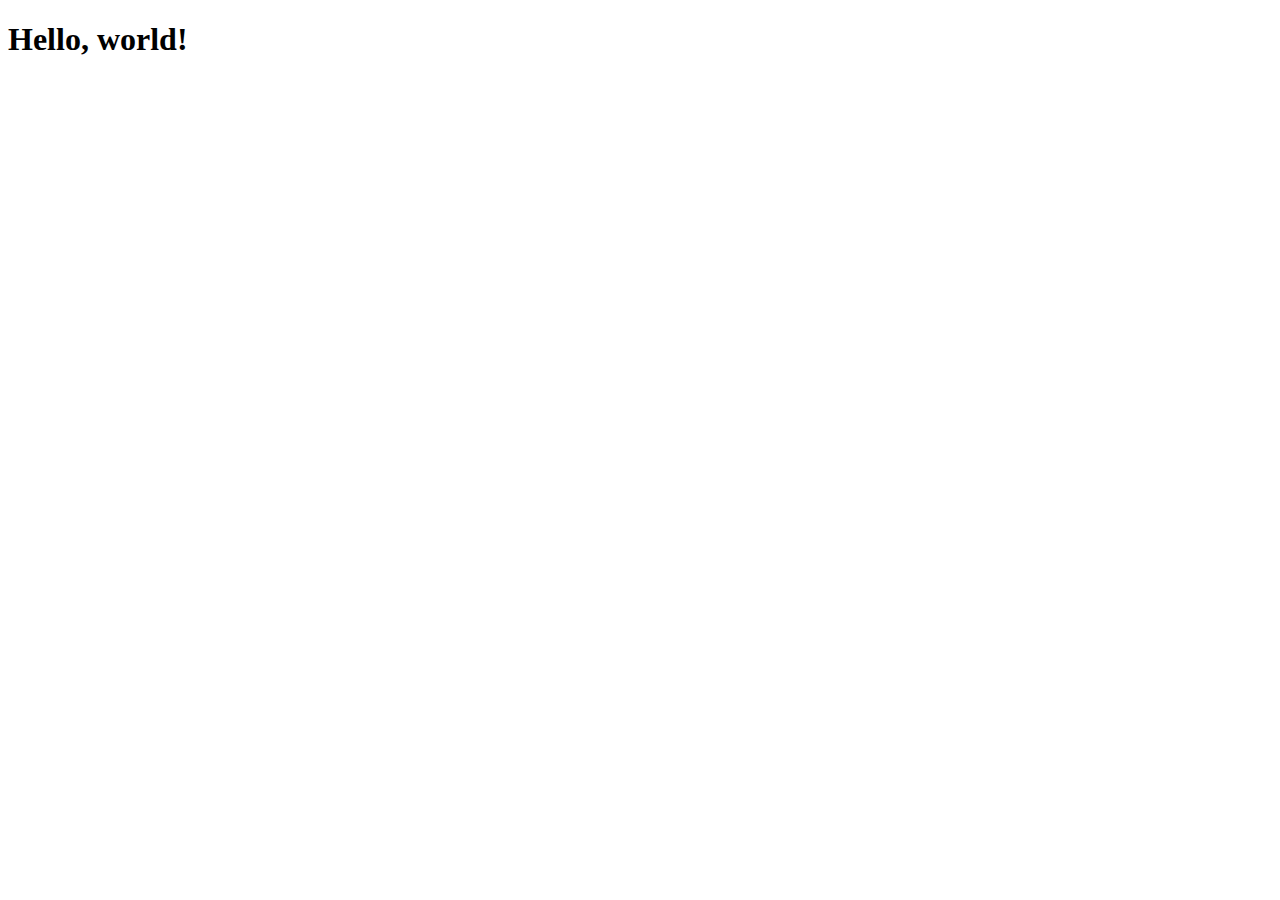
==== index1.html @ 2ad3fcfa "new file created" ====
<!doctype html>
<html lang="en">
  <head>
    <meta charset="utf-8">
    <meta name="viewport" content="width=device-width, initial-scale=1">
    <title>conversation</title>
    <link href="https://cdn.jsdelivr.net/npm/bootstrap@5.3.2/dist/css/bootstrap.min.css" rel="stylesheet" integrity="sha384-T3c6CoIi6uLrA9TneNEoa7RxnatzjcDSCmG1MXxSR1GAsXEV/Dwwykc2MPK8M2HN" crossorigin="anonymous">
  </head>
  <body>
    <h1>Hello, world!</h1>
    <script src="https://cdn.jsdelivr.net/npm/bootstrap@5.3.2/dist/js/bootstrap.bundle.min.js" integrity="sha384-C6RzsynM9kWDrMNeT87bh95OGNyZPhcTNXj1NW7RuBCsyN/o0jlpcV8Qyq46cDfL" crossorigin="anonymous"></script>
  </body>
</html>
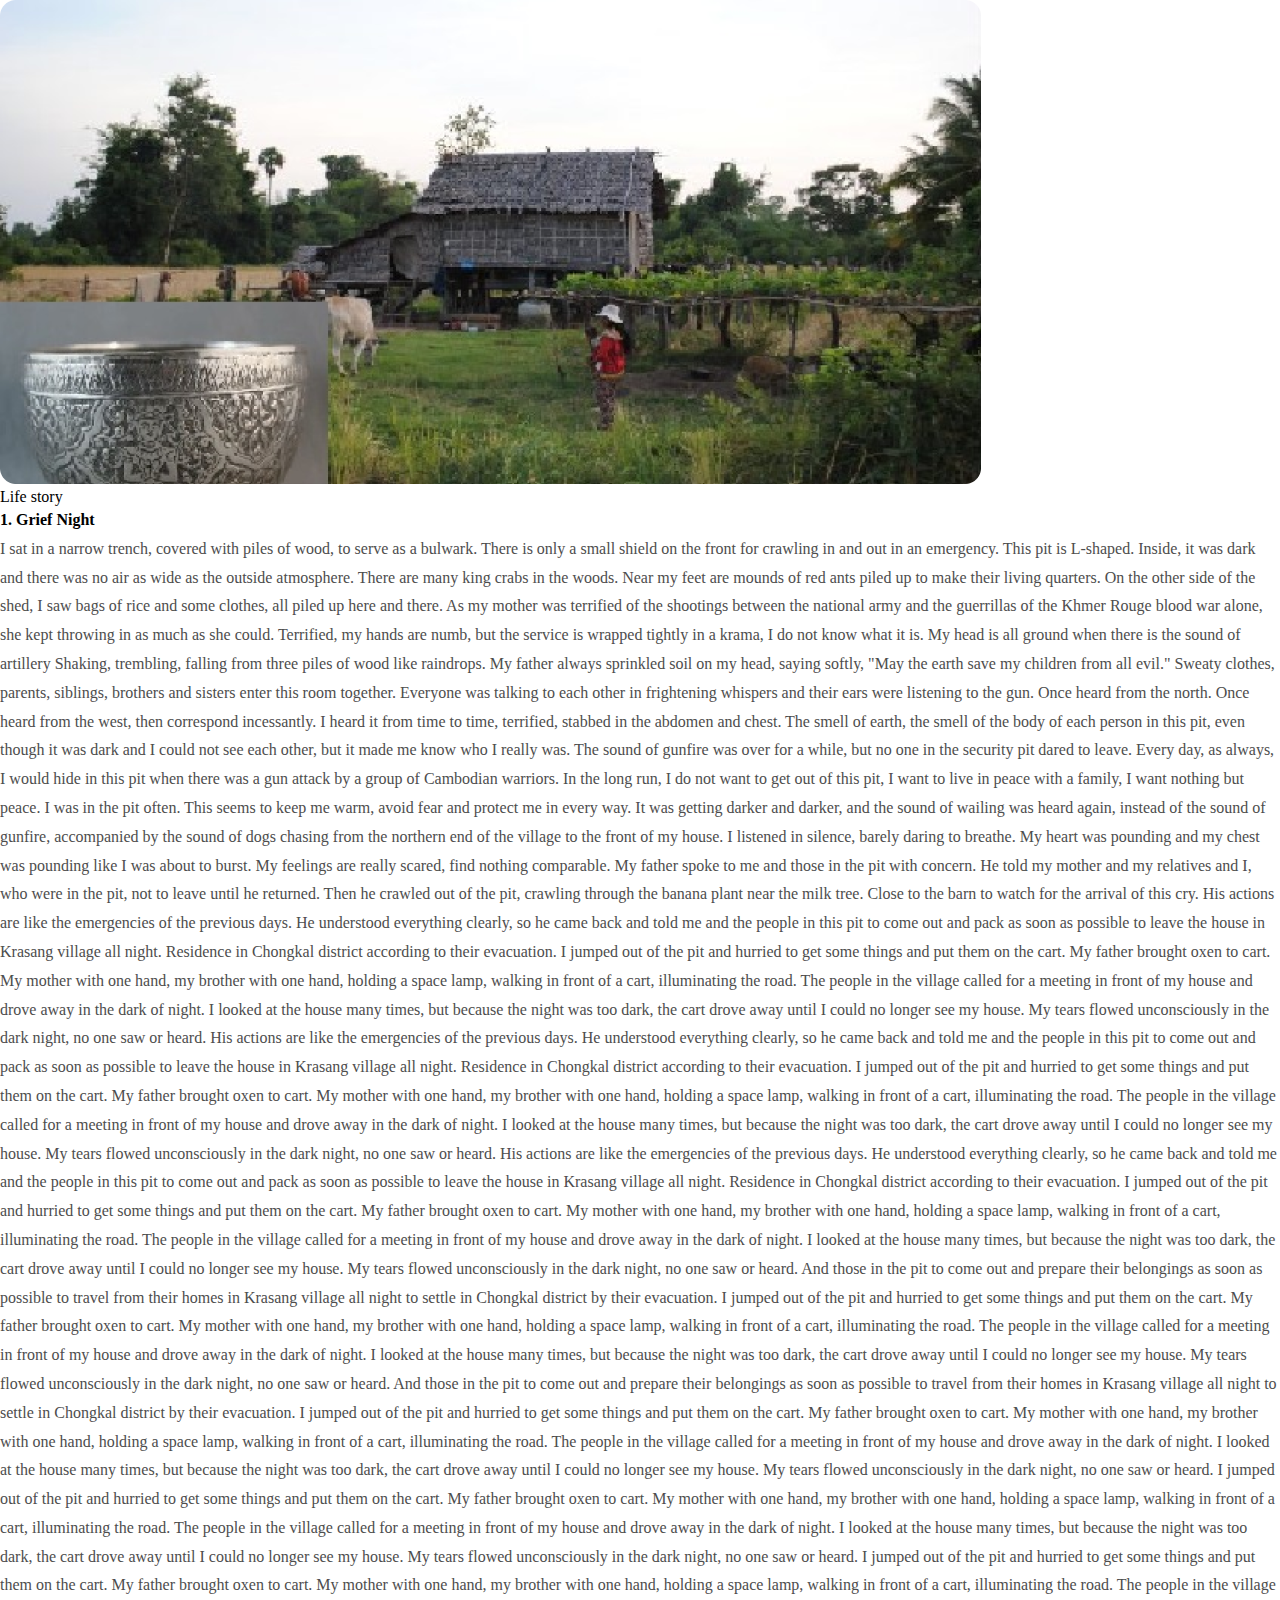
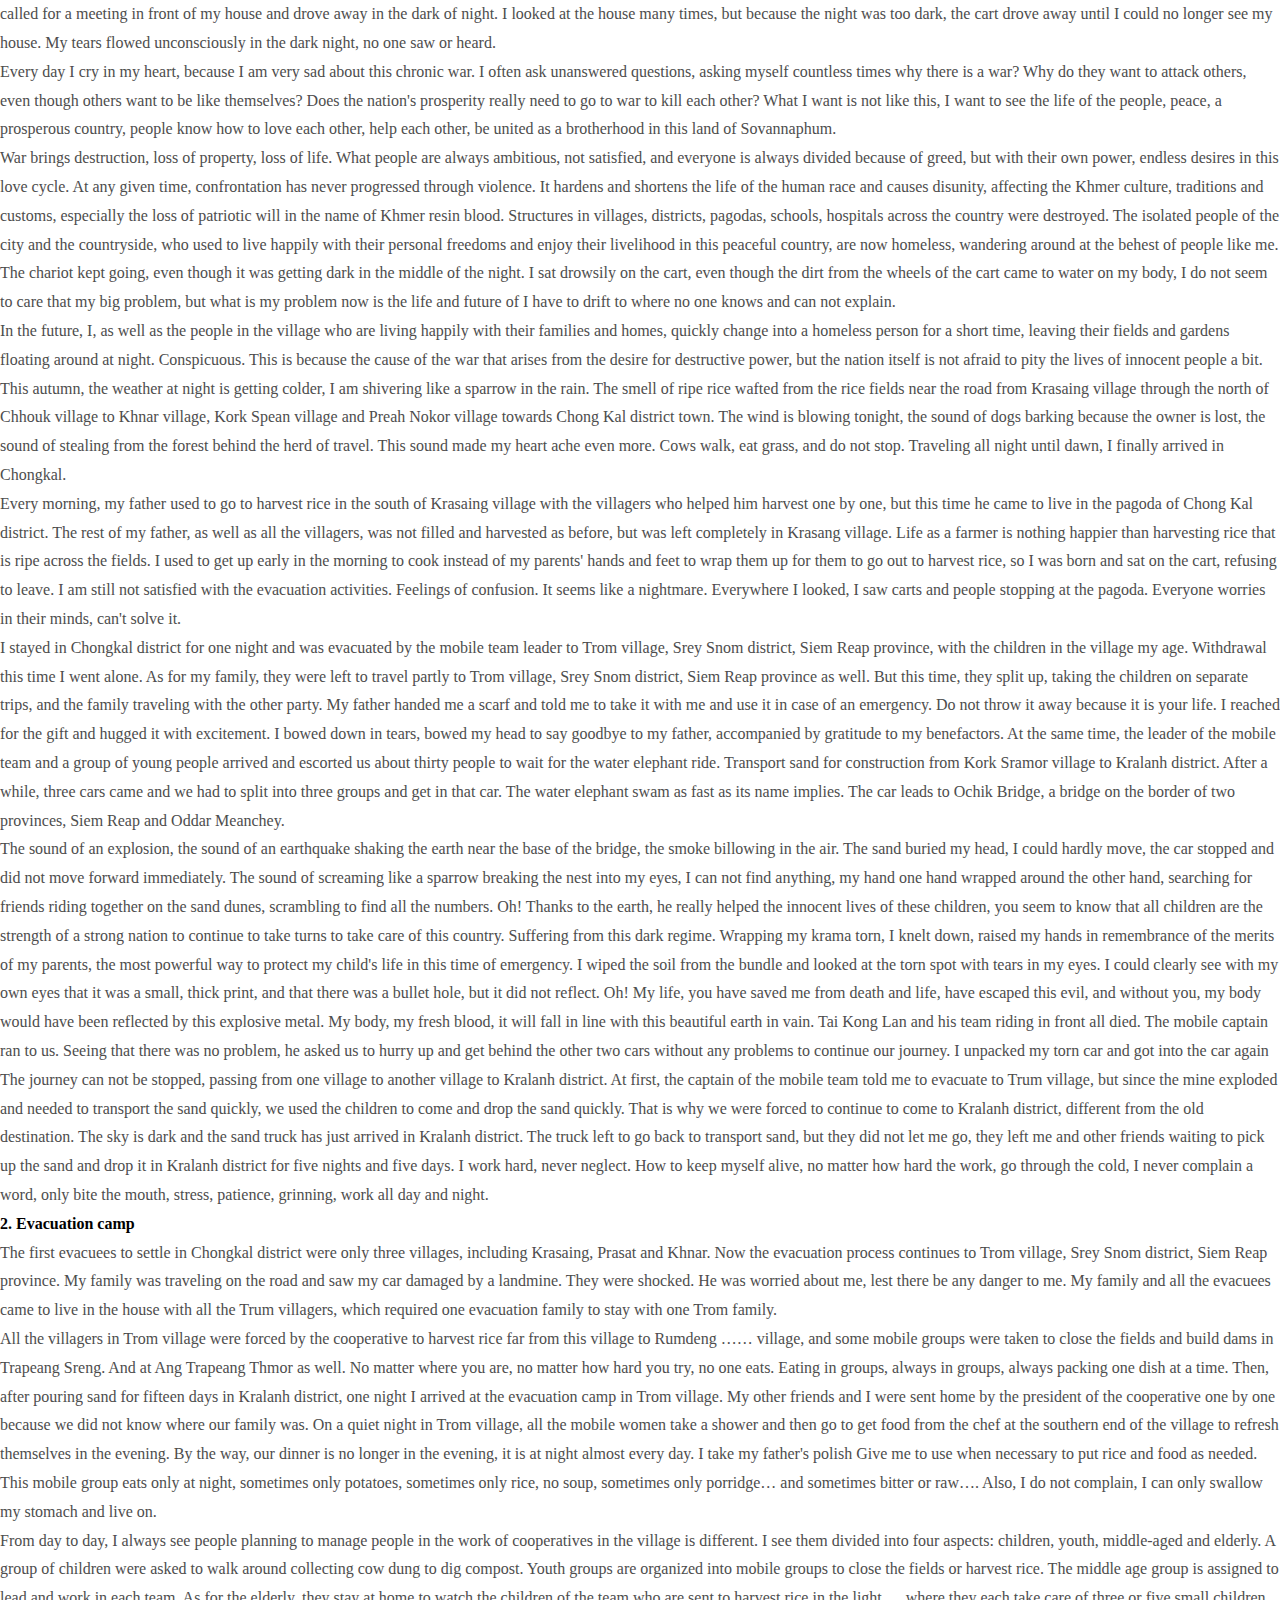
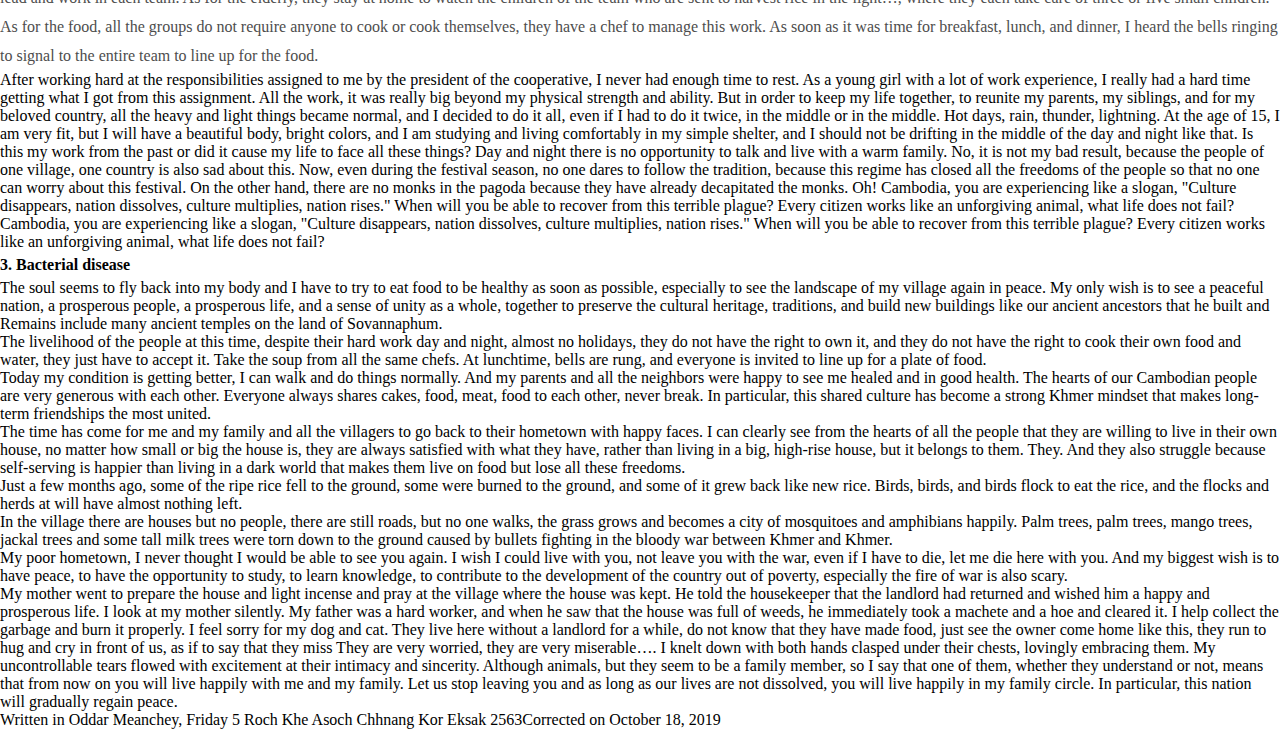
==== commit d2fdd7b2: "created middle section" ====
--- a/index1.html
+++ b/index1.html
@@ -1,13 +1,337 @@
 <!doctype html>
 <html lang="en">
-  <head>
+
+<head>
     <meta charset="utf-8">
     <meta name="viewport" content="width=device-width, initial-scale=1">
     <title>conversation</title>
-    <link href="https://cdn.jsdelivr.net/npm/bootstrap@5.3.2/dist/css/bootstrap.min.css" rel="stylesheet" integrity="sha384-T3c6CoIi6uLrA9TneNEoa7RxnatzjcDSCmG1MXxSR1GAsXEV/Dwwykc2MPK8M2HN" crossorigin="anonymous">
-  </head>
-  <body>
-    <h1>Hello, world!</h1>
-    <script src="https://cdn.jsdelivr.net/npm/bootstrap@5.3.2/dist/js/bootstrap.bundle.min.js" integrity="sha384-C6RzsynM9kWDrMNeT87bh95OGNyZPhcTNXj1NW7RuBCsyN/o0jlpcV8Qyq46cDfL" crossorigin="anonymous"></script>
-  </body>
+    <link rel="stylesheet" href="./assets/css/style1.css">
+    <link href="https://cdn.jsdelivr.net/npm/bootstrap@5.3.2/dist/css/bootstrap.min.css" rel="stylesheet"
+        integrity="sha384-T3c6CoIi6uLrA9TneNEoa7RxnatzjcDSCmG1MXxSR1GAsXEV/Dwwykc2MPK8M2HN" crossorigin="anonymous">
+</head>
+
+<body>
+    <section>
+        <div class="container">
+            <div class="row">
+                <div class="col-9">
+                    <img class="w-100" src="./assets/images/1st-sec-image.png" alt="1st-sec-image">
+                    <p class="pt-2 text-center">Life story</p>
+                    <h2 class="f-heading">1. Grief Night</h2>
+                    <p class="f-article pt-2">
+                        I sat in a narrow trench, covered with piles of wood, to serve as a bulwark. There is only a
+                        small shield on the front for crawling in and out in an emergency. This pit is L-shaped. Inside,
+                        it was dark and there was no air as wide as the outside atmosphere. There are many king crabs in
+                        the woods. Near my feet are mounds of red ants piled up to make their living quarters. On the
+                        other side of the shed, I saw bags of rice and some clothes, all piled up here and there. As my
+                        mother was terrified of the shootings between the national army and the guerrillas of the Khmer
+                        Rouge blood war alone, she kept throwing in as much as she could. Terrified, my hands are numb,
+                        but the service is wrapped tightly in a krama, I do not know what it is. My head is all ground
+                        when there is the sound of artillery Shaking, trembling, falling from three piles of wood like
+                        raindrops. My father always sprinkled soil on my head, saying softly, "May the earth save my
+                        children from all evil." Sweaty clothes, parents, siblings, brothers and sisters enter this room
+                        together. Everyone was talking to each other in frightening whispers and their ears were
+                        listening to the gun. Once heard from the north. Once heard from the west, then correspond
+                        incessantly. I heard it from time to time, terrified, stabbed in the abdomen and chest. The
+                        smell of earth, the smell of the body of each person in this pit, even though it was dark and I
+                        could not see each other, but it made me know who I really was. The sound of gunfire was over
+                        for a while, but no one in the security pit dared to leave. Every day, as always, I would hide
+                        in this pit when there was a gun attack by a group of Cambodian warriors. In the long run, I do
+                        not want to get out of this pit, I want to live in peace with a family, I want nothing but
+                        peace. I was in the pit often. This seems to keep me warm, avoid fear and protect me in every
+                        way. It was getting darker and darker, and the sound of wailing was heard again, instead of the
+                        sound of gunfire, accompanied by the sound of dogs chasing from the northern end of the village
+                        to the front of my house. I listened in silence, barely daring to breathe. My heart was pounding
+                        and my chest was pounding like I was about to burst. My feelings are really scared, find nothing
+                        comparable. My father spoke to me and those in the pit with concern. He told my mother and my
+                        relatives and I, who were in the pit, not to leave until he returned. Then he crawled out of the
+                        pit, crawling through the banana plant near the milk tree. Close to the barn to watch for the
+                        arrival of this cry. His actions are like the emergencies of the previous days. He understood
+                        everything clearly, so he came back and told me and the people in this pit to come out and pack
+                        as soon as possible to leave the house in Krasang village all night. Residence in Chongkal
+                        district according to their evacuation. I jumped out of the pit and hurried to get some things
+                        and put them on the cart. My father brought oxen to cart. My mother with one hand, my brother
+                        with one hand, holding a space lamp, walking in front of a cart, illuminating the road. The
+                        people in the village called for a meeting in front of my house and drove away in the dark of
+                        night. I looked at the house many times, but because the night was too dark, the cart drove away
+                        until I could no longer see my house. My tears flowed unconsciously in the dark night, no one
+                        saw or heard. His actions are like the emergencies of the previous days. He understood
+                        everything clearly, so he came back and told me and the people in this pit to come out and pack
+                        as soon as possible to leave the house in Krasang village all night. Residence in Chongkal
+                        district according to their evacuation. I jumped out of the pit and hurried to get some things
+                        and put them on the cart. My father brought oxen to cart. My mother with one hand, my brother
+                        with one hand, holding a space lamp, walking in front of a cart, illuminating the road. The
+                        people in the village called for a meeting in front of my house and drove away in the dark of
+                        night. I looked at the house many times, but because the night was too dark, the cart drove away
+                        until I could no longer see my house. My tears flowed unconsciously in the dark night, no one
+                        saw or heard. His actions are like the emergencies of the previous days. He understood
+                        everything clearly, so he came back and told me and the people in this pit to come out and pack
+                        as soon as possible to leave the house in Krasang village all night. Residence in Chongkal
+                        district according to their evacuation. I jumped out of the pit and hurried to get some things
+                        and put them on the cart. My father brought oxen to cart. My mother with one hand, my brother
+                        with one hand, holding a space lamp, walking in front of a cart, illuminating the road. The
+                        people in the village called for a meeting in front of my house and drove away in the dark of
+                        night. I looked at the house many times, but because the night was too dark, the cart drove away
+                        until I could no longer see my house. My tears flowed unconsciously in the dark night, no one
+                        saw or heard. And those in the pit to come out and prepare their belongings as soon as possible
+                        to travel from their homes in Krasang village all night to settle in Chongkal district by their
+                        evacuation. I jumped out of the pit and hurried to get some things and put them on the cart. My
+                        father brought oxen to cart. My mother with one hand, my brother with one hand, holding a space
+                        lamp, walking in front of a cart, illuminating the road. The people in the village called for a
+                        meeting in front of my house and drove away in the dark of night. I looked at the house many
+                        times, but because the night was too dark, the cart drove away until I could no longer see my
+                        house. My tears flowed unconsciously in the dark night, no one saw or heard. And those in the
+                        pit to come out and prepare their belongings as soon as possible to travel from their homes in
+                        Krasang village all night to settle in Chongkal district by their evacuation. I jumped out of
+                        the pit and hurried to get some things and put them on the cart. My father brought oxen to cart.
+                        My mother with one hand, my brother with one hand, holding a space lamp, walking in front of a
+                        cart, illuminating the road. The people in the village called for a meeting in front of my house
+                        and drove away in the dark of night. I looked at the house many times, but because the night was
+                        too dark, the cart drove away until I could no longer see my house. My tears flowed
+                        unconsciously in the dark night, no one saw or heard. I jumped out of the pit and hurried to get
+                        some things and put them on the cart. My father brought oxen to cart. My mother with one hand,
+                        my brother with one hand, holding a space lamp, walking in front of a cart, illuminating the
+                        road. The people in the village called for a meeting in front of my house and drove away in the
+                        dark of night. I looked at the house many times, but because the night was too dark, the cart
+                        drove away until I could no longer see my house. My tears flowed unconsciously in the dark
+                        night, no one saw or heard. I jumped out of the pit and hurried to get some things and put them
+                        on the cart. My father brought oxen to cart. My mother with one hand, my brother with one hand,
+                        holding a space lamp, walking in front of a cart, illuminating the road. The people in the
+                        village called for a meeting in front of my house and drove away in the dark of night. I looked
+                        at the house many times, but because the night was too dark, the cart drove away until I could
+                        no longer see my house. My tears flowed unconsciously in the dark night, no one saw or heard.
+                    </p>
+                    <p class="f-article pt-2">
+                        Every day I cry in my heart, because I am very sad about this chronic war. I often ask
+                        unanswered questions, asking myself countless times why there is a war? Why do they want to
+                        attack others, even though others want to be like themselves? Does the nation's prosperity
+                        really need to go to war to kill each other? What I want is not like this, I want to see the
+                        life of the people, peace, a prosperous country, people know how to love each other, help each
+                        other, be united as a brotherhood in this land of Sovannaphum.
+                    </p>
+                    <p class="f-article pt-2">
+                        War brings destruction, loss of property, loss of life. What people are always ambitious, not
+                        satisfied, and everyone is always divided because of greed, but with their own power, endless
+                        desires in this love cycle. At any given time, confrontation has never progressed through
+                        violence. It hardens and shortens the life of the human race and causes disunity, affecting the
+                        Khmer culture, traditions and customs, especially the loss of patriotic will in the name of
+                        Khmer resin blood. Structures in villages, districts, pagodas, schools, hospitals across the
+                        country were destroyed. The isolated people of the city and the countryside, who used to live
+                        happily with their personal freedoms and enjoy their livelihood in this peaceful country, are
+                        now homeless, wandering around at the behest of people like me. The chariot kept going, even
+                        though it was getting dark in the middle of the night. I sat drowsily on the cart, even though
+                        the dirt from the wheels of the cart came to water on my body, I do not seem to care that my big
+                        problem, but what is my problem now is the life and future of I have to drift to where no one
+                        knows and can not explain.
+                    </p>
+                    <p class="f-article pt-2">
+                        In the future, I, as well as the people in the village who are living happily with their
+                        families and homes, quickly change into a homeless person for a short time, leaving their fields
+                        and gardens floating around at night. Conspicuous. This is because the cause of the war that
+                        arises from the desire for destructive power, but the nation itself is not afraid to pity the
+                        lives of innocent people a bit.
+                    </p>
+                    <p class="f-article pt-2">
+                        This autumn, the weather at night is getting colder, I am shivering like a sparrow in the rain.
+                        The smell of ripe rice wafted from the rice fields near the road from Krasaing village through
+                        the north of Chhouk village to Khnar village, Kork Spean village and Preah Nokor village towards
+                        Chong Kal district town. The wind is blowing tonight, the sound of dogs barking because the
+                        owner is lost, the sound of stealing from the forest behind the herd of travel. This sound made
+                        my heart ache even more. Cows walk, eat grass, and do not stop. Traveling all night until dawn,
+                        I finally arrived in Chongkal.
+                    </p>
+                    <p class="f-article pt-2">
+                        Every morning, my father used to go to harvest rice in the south of Krasaing village with the
+                        villagers who helped him harvest one by one, but this time he came to live in the pagoda of
+                        Chong Kal district. The rest of my father, as well as all the villagers, was not filled and
+                        harvested as before, but was left completely in Krasang village. Life as a farmer is nothing
+                        happier than harvesting rice that is ripe across the fields. I used to get up early in the
+                        morning to cook instead of my parents' hands and feet to wrap them up for them to go out to
+                        harvest rice, so I was born and sat on the cart, refusing to leave. I am still not satisfied
+                        with the evacuation activities. Feelings of confusion. It seems like a nightmare. Everywhere I
+                        looked, I saw carts and people stopping at the pagoda. Everyone worries in their minds, can't
+                        solve it.
+                    </p>
+                    <p class="f-article pt-2">
+                        I stayed in Chongkal district for one night and was evacuated by the mobile team leader to Trom
+                        village, Srey Snom district, Siem Reap province, with the children in the village my age.
+                        Withdrawal this time I went alone. As for my family, they were left to travel partly to Trom
+                        village, Srey Snom district, Siem Reap province as well. But this time, they split up, taking
+                        the children on separate trips, and the family traveling with the other party. My father handed
+                        me a scarf and told me to take it with me and use it in case of an emergency. Do not throw it
+                        away because it is your life. I reached for the gift and hugged it with excitement. I bowed down
+                        in tears, bowed my head to say goodbye to my father, accompanied by gratitude to my benefactors.
+                        At the same time, the leader of the mobile team and a group of young people arrived and escorted
+                        us about thirty people to wait for the water elephant ride. Transport sand for construction from
+                        Kork Sramor village to Kralanh district. After a while, three cars came and we had to split into
+                        three groups and get in that car. The water elephant swam as fast as its name implies. The car
+                        leads to Ochik Bridge, a bridge on the border of two provinces, Siem Reap and Oddar Meanchey.
+                    </p>
+                    <p class="f-article pt-2">
+                        The sound of an explosion, the sound of an earthquake shaking the earth near the base of the
+                        bridge, the smoke billowing in the air. The sand buried my head, I could hardly move, the car
+                        stopped and did not move forward immediately. The sound of screaming like a sparrow breaking the
+                        nest into my eyes, I can not find anything, my hand one hand wrapped around the other hand,
+                        searching for friends riding together on the sand dunes, scrambling to find all the numbers. Oh!
+                        Thanks to the earth, he really helped the innocent lives of these children, you seem to know
+                        that all children are the strength of a strong nation to continue to take turns to take care of
+                        this country. Suffering from this dark regime. Wrapping my krama torn, I knelt down, raised my
+                        hands in remembrance of the merits of my parents, the most powerful way to protect my child's
+                        life in this time of emergency. I wiped the soil from the bundle and looked at the torn spot
+                        with tears in my eyes. I could clearly see with my own eyes that it was a small, thick print,
+                        and that there was a bullet hole, but it did not reflect. Oh! My life, you have saved me from
+                        death and life, have escaped this evil, and without you, my body would have been reflected by
+                        this explosive metal. My body, my fresh blood, it will fall in line with this beautiful earth in
+                        vain. Tai Kong Lan and his team riding in front all died. The mobile captain ran to us. Seeing
+                        that there was no problem, he asked us to hurry up and get behind the other two cars without any
+                        problems to continue our journey. I unpacked my torn car and got into the car again
+                    </p>
+                    <p class="f-article pt-2">
+                        The journey can not be stopped, passing from one village to another village to Kralanh district.
+                        At first, the captain of the mobile team told me to evacuate to Trum village, but since the mine
+                        exploded and needed to transport the sand quickly, we used the children to come and drop the
+                        sand quickly. That is why we were forced to continue to come to Kralanh district, different from
+                        the old destination. The sky is dark and the sand truck has just arrived in Kralanh district.
+                        The truck left to go back to transport sand, but they did not let me go, they left me and other
+                        friends waiting to pick up the sand and drop it in Kralanh district for five nights and five
+                        days. I work hard, never neglect. How to keep myself alive, no matter how hard the work, go
+                        through the cold, I never complain a word, only bite the mouth, stress, patience, grinning, work
+                        all day and night.
+                    </p>
+                    <h2 class="f-heading">
+                        2. Evacuation camp
+                    </h2>
+                    <p class="f-article pt-2">
+                        The first evacuees to settle in Chongkal district were only three villages, including Krasaing,
+                        Prasat and Khnar. Now the evacuation process continues to Trom village, Srey Snom district, Siem
+                        Reap province. My family was traveling on the road and saw my car damaged by a landmine. They
+                        were shocked. He was worried about me, lest there be any danger to me. My family and all the
+                        evacuees came to live in the house with all the Trum villagers, which required one evacuation
+                        family to stay with one Trom family.
+                    </p>
+                    <p class="f-article pt-2">
+                        All the villagers in Trom village were forced by the cooperative to harvest rice far from this
+                        village to Rumdeng …… village, and some mobile groups were taken to close the fields and build
+                        dams in Trapeang Sreng. And at Ang Trapeang Thmor as well. No matter where you are, no matter
+                        how hard you try, no one eats. Eating in groups, always in groups, always packing one dish at a
+                        time. Then, after pouring sand for fifteen days in Kralanh district, one night I arrived at the
+                        evacuation camp in Trom village. My other friends and I were sent home by the president of the
+                        cooperative one by one because we did not know where our family was. On a quiet night in Trom
+                        village, all the mobile women take a shower and then go to get food from the chef at the
+                        southern end of the village to refresh themselves in the evening. By the way, our dinner is no
+                        longer in the evening, it is at night almost every day. I take my father's polish Give me to use
+                        when necessary to put rice and food as needed. This mobile group eats only at night, sometimes
+                        only potatoes, sometimes only rice, no soup, sometimes only porridge… and sometimes bitter or
+                        raw…. Also, I do not complain, I can only swallow my stomach and live on.
+                    </p>
+                    <p class="f-article pt-2">
+                        From day to day, I always see people planning to manage people in the work of cooperatives in
+                        the village is different. I see them divided into four aspects: children, youth, middle-aged and
+                        elderly. A group of children were asked to walk around collecting cow dung to dig compost. Youth
+                        groups are organized into mobile groups to close the fields or harvest rice. The middle age
+                        group is assigned to lead and work in each team. As for the elderly, they stay at home to watch
+                        the children of the team who are sent to harvest rice in the light…, where they each take care
+                        of three or five small children. As for the food, all the groups do not require anyone to cook
+                        or cook themselves, they have a chef to manage this work. As soon as it was time for breakfast,
+                        lunch, and dinner, I heard the bells ringing to signal to the entire team to line up for the
+                        food.
+                    </p>
+                    <p class="f-artivle pt-2">
+                        After working hard at the responsibilities assigned to me by the president of the cooperative, I
+                        never had enough time to rest. As a young girl with a lot of work experience, I really had a
+                        hard time getting what I got from this assignment. All the work, it was really big beyond my
+                        physical strength and ability. But in order to keep my life together, to reunite my parents, my
+                        siblings, and for my beloved country, all the heavy and light things became normal, and I
+                        decided to do it all, even if I had to do it twice, in the middle or in the middle. Hot days,
+                        rain, thunder, lightning. At the age of 15, I am very fit, but I will have a beautiful body,
+                        bright colors, and I am studying and living comfortably in my simple shelter, and I should not
+                        be drifting in the middle of the day and night like that. Is this my work from the past or did
+                        it cause my life to face all these things? Day and night there is no opportunity to talk and
+                        live with a warm family. No, it is not my bad result, because the people of one village, one
+                        country is also sad about this. Now, even during the festival season, no one dares to follow the
+                        tradition, because this regime has closed all the freedoms of the people so that no one can
+                        worry about this festival. On the other hand, there are no monks in the pagoda because they have
+                        already decapitated the monks. Oh! Cambodia, you are experiencing like a slogan, "Culture
+                        disappears, nation dissolves, culture multiplies, nation rises." When will you be able to
+                        recover from this terrible plague? Every citizen works like an unforgiving animal, what life
+                        does not fail? Cambodia, you are experiencing like a slogan, "Culture disappears, nation
+                        dissolves, culture multiplies, nation rises." When will you be able to recover from this
+                        terrible plague? Every citizen works like an unforgiving animal, what life does not fail?
+                    </p>
+                    <h2 class="f-heading">
+                        3. Bacterial disease
+                    </h2>
+                    <p class="f-artcle pt-2">
+                        The soul seems to fly back into my body and I have to try to eat food to be healthy as soon as
+                        possible, especially to see the landscape of my village again in peace. My only wish is to see a
+                        peaceful nation, a prosperous people, a prosperous life, and a sense of unity as a whole,
+                        together to preserve the cultural heritage, traditions, and build new buildings like our ancient
+                        ancestors that he built and Remains include many ancient temples on the land of Sovannaphum.
+                    </p>
+                    <p class="f-artcle pt-2">
+                        The livelihood of the people at this time, despite their hard work day and night, almost no
+                        holidays, they do not have the right to own it, and they do not have the right to cook their own
+                        food and water, they just have to accept it. Take the soup from all the same chefs. At
+                        lunchtime, bells are rung, and everyone is invited to line up for a plate of food.
+                    </p>
+                    <p class="f-artcle pt-2">
+                        Today my condition is getting better, I can walk and do things normally. And my parents and all
+                        the neighbors were happy to see me healed and in good health. The hearts of our Cambodian people
+                        are very generous with each other. Everyone always shares cakes, food, meat, food to each other,
+                        never break. In particular, this shared culture has become a strong Khmer mindset that makes
+                        long-term friendships the most united.
+                    </p>
+                    <p class="f-artcle pt-2">
+                        The time has come for me and my family and all the villagers to go back to their hometown with
+                        happy faces. I can clearly see from the hearts of all the people that they are willing to live
+                        in their own house, no matter how small or big the house is, they are always satisfied with what
+                        they have, rather than living in a big, high-rise house, but it belongs to them. They. And they
+                        also struggle because self-serving is happier than living in a dark world that makes them live
+                        on food but lose all these freedoms.
+                    </p>
+                    <p class="f-artcle pt-2">
+                        Just a few months ago, some of the ripe rice fell to the ground, some were burned to the ground,
+                        and some of it grew back like new rice. Birds, birds, and birds flock to eat the rice, and the
+                        flocks and herds at will have almost nothing left.
+                    </p>
+                    <p class="f-artcle pt-2">
+                        In the village there are houses but no people, there are still roads, but no one walks, the
+                        grass grows and becomes a city of mosquitoes and amphibians happily. Palm trees, palm trees,
+                        mango trees, jackal trees and some tall milk trees were torn down to the ground caused by
+                        bullets fighting in the bloody war between Khmer and Khmer.
+                    </p>
+                    <p class="f-artcle pt-2">
+                        My poor hometown, I never thought I would be able to see you again. I wish I could live with
+                        you, not leave you with the war, even if I have to die, let me die here with you. And my biggest
+                        wish is to have peace, to have the opportunity to study, to learn knowledge, to contribute to
+                        the development of the country out of poverty, especially the fire of war is also scary.
+                    </p>
+                    <p class="f-artcle pt-2">
+                        My mother went to prepare the house and light incense and pray at the village where the house
+                        was kept. He told the housekeeper that the landlord had returned and wished him a happy and
+                        prosperous life. I look at my mother silently. My father was a hard worker, and when he saw that
+                        the house was full of weeds, he immediately took a machete and a hoe and cleared it. I help
+                        collect the garbage and burn it properly. I feel sorry for my dog ​​and cat. They live here
+                        without a landlord for a while, do not know that they have made food, just see the owner come
+                        home like this, they run to hug and cry in front of us, as if to say that they miss They are
+                        very worried, they are very miserable…. I knelt down with both hands clasped under their chests,
+                        lovingly embracing them. My uncontrollable tears flowed with excitement at their intimacy and
+                        sincerity. Although animals, but they seem to be a family member, so I say that one of them,
+                        whether they understand or not, means that from now on you will live happily with me and my
+                        family. Let us stop leaving you and as long as our lives are not dissolved, you will live
+                        happily in my family circle. In particular, this nation will gradually regain peace.
+                    </p>
+                    <p class="f-artcle pt-2">
+                        Written in Oddar Meanchey, Friday 5 Roch Khe Asoch Chhnang Kor Eksak 2563Corrected on October
+                        18, 2019
+                    </p>
+                </div>
+            </div>
+        </div>
+    </section>
+    <script src="https://cdn.jsdelivr.net/npm/bootstrap@5.3.2/dist/js/bootstrap.bundle.min.js"
+        integrity="sha384-C6RzsynM9kWDrMNeT87bh95OGNyZPhcTNXj1NW7RuBCsyN/o0jlpcV8Qyq46cDfL"
+        crossorigin="anonymous"></script>
+</body>
+
 </html>--- a/assets/css/style1.css
+++ b/assets/css/style1.css
@@ -0,0 +1,14 @@
+@import url("root.css");
+*{
+    margin: 0;
+    padding: 0;
+    box-sizing: border-box;
+    list-style-type: none !important;
+    text-decoration: none !important;
+}
+.f-heading{
+    line-height: 180%;
+}
+.f-article{
+    line-height: 180%;
+}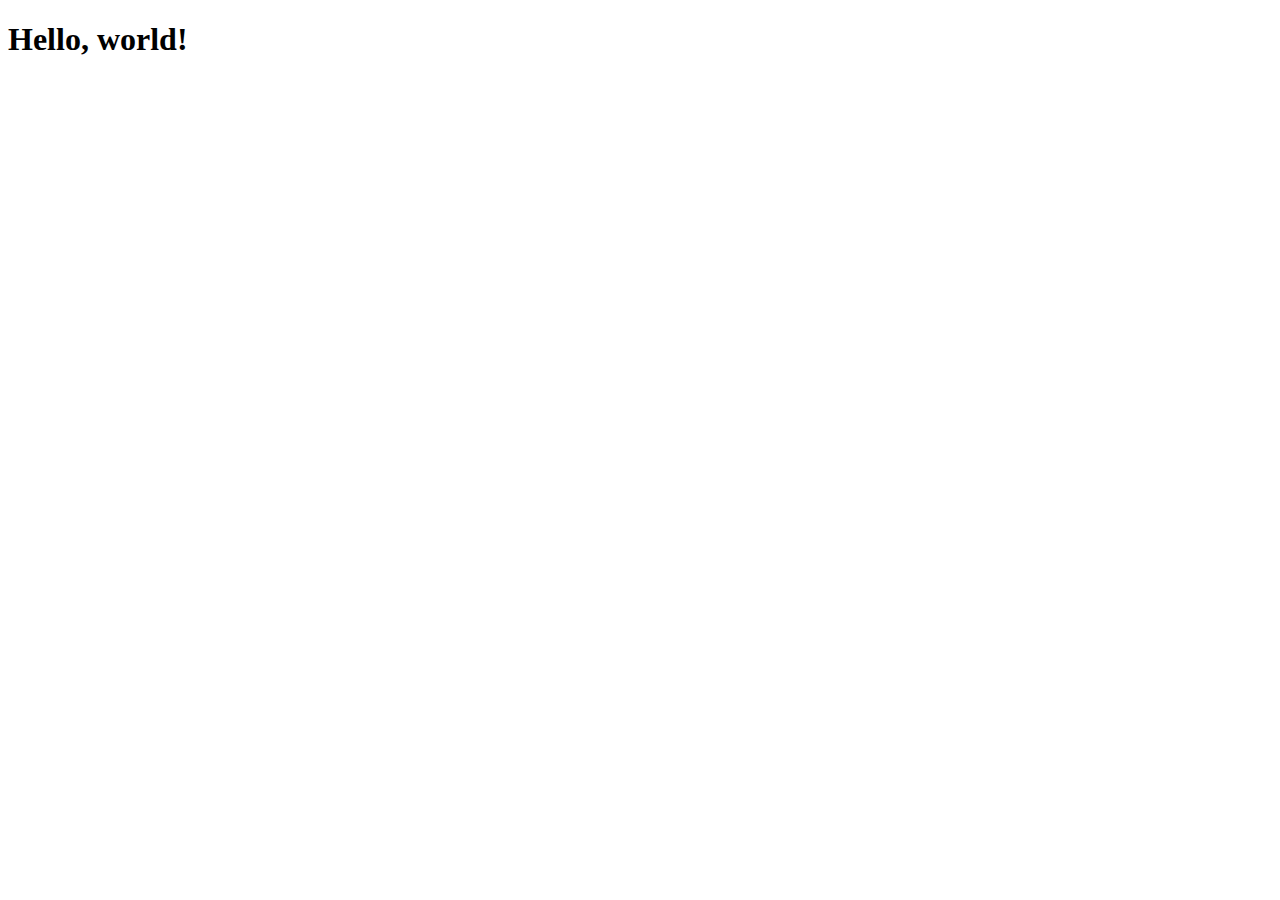
==== commit 91027f76: "Merge branch 'main' of https://github.com/sanjuverma373/conversation" ====
--- a/index1.html
+++ b/index1.html
@@ -1,337 +1,13 @@
 <!doctype html>
 <html lang="en">
-
-<head>
+  <head>
     <meta charset="utf-8">
     <meta name="viewport" content="width=device-width, initial-scale=1">
     <title>conversation</title>
-    <link rel="stylesheet" href="./assets/css/style1.css">
-    <link href="https://cdn.jsdelivr.net/npm/bootstrap@5.3.2/dist/css/bootstrap.min.css" rel="stylesheet"
-        integrity="sha384-T3c6CoIi6uLrA9TneNEoa7RxnatzjcDSCmG1MXxSR1GAsXEV/Dwwykc2MPK8M2HN" crossorigin="anonymous">
-</head>
-
-<body>
-    <section>
-        <div class="container">
-            <div class="row">
-                <div class="col-9">
-                    <img class="w-100" src="./assets/images/1st-sec-image.png" alt="1st-sec-image">
-                    <p class="pt-2 text-center">Life story</p>
-                    <h2 class="f-heading">1. Grief Night</h2>
-                    <p class="f-article pt-2">
-                        I sat in a narrow trench, covered with piles of wood, to serve as a bulwark. There is only a
-                        small shield on the front for crawling in and out in an emergency. This pit is L-shaped. Inside,
-                        it was dark and there was no air as wide as the outside atmosphere. There are many king crabs in
-                        the woods. Near my feet are mounds of red ants piled up to make their living quarters. On the
-                        other side of the shed, I saw bags of rice and some clothes, all piled up here and there. As my
-                        mother was terrified of the shootings between the national army and the guerrillas of the Khmer
-                        Rouge blood war alone, she kept throwing in as much as she could. Terrified, my hands are numb,
-                        but the service is wrapped tightly in a krama, I do not know what it is. My head is all ground
-                        when there is the sound of artillery Shaking, trembling, falling from three piles of wood like
-                        raindrops. My father always sprinkled soil on my head, saying softly, "May the earth save my
-                        children from all evil." Sweaty clothes, parents, siblings, brothers and sisters enter this room
-                        together. Everyone was talking to each other in frightening whispers and their ears were
-                        listening to the gun. Once heard from the north. Once heard from the west, then correspond
-                        incessantly. I heard it from time to time, terrified, stabbed in the abdomen and chest. The
-                        smell of earth, the smell of the body of each person in this pit, even though it was dark and I
-                        could not see each other, but it made me know who I really was. The sound of gunfire was over
-                        for a while, but no one in the security pit dared to leave. Every day, as always, I would hide
-                        in this pit when there was a gun attack by a group of Cambodian warriors. In the long run, I do
-                        not want to get out of this pit, I want to live in peace with a family, I want nothing but
-                        peace. I was in the pit often. This seems to keep me warm, avoid fear and protect me in every
-                        way. It was getting darker and darker, and the sound of wailing was heard again, instead of the
-                        sound of gunfire, accompanied by the sound of dogs chasing from the northern end of the village
-                        to the front of my house. I listened in silence, barely daring to breathe. My heart was pounding
-                        and my chest was pounding like I was about to burst. My feelings are really scared, find nothing
-                        comparable. My father spoke to me and those in the pit with concern. He told my mother and my
-                        relatives and I, who were in the pit, not to leave until he returned. Then he crawled out of the
-                        pit, crawling through the banana plant near the milk tree. Close to the barn to watch for the
-                        arrival of this cry. His actions are like the emergencies of the previous days. He understood
-                        everything clearly, so he came back and told me and the people in this pit to come out and pack
-                        as soon as possible to leave the house in Krasang village all night. Residence in Chongkal
-                        district according to their evacuation. I jumped out of the pit and hurried to get some things
-                        and put them on the cart. My father brought oxen to cart. My mother with one hand, my brother
-                        with one hand, holding a space lamp, walking in front of a cart, illuminating the road. The
-                        people in the village called for a meeting in front of my house and drove away in the dark of
-                        night. I looked at the house many times, but because the night was too dark, the cart drove away
-                        until I could no longer see my house. My tears flowed unconsciously in the dark night, no one
-                        saw or heard. His actions are like the emergencies of the previous days. He understood
-                        everything clearly, so he came back and told me and the people in this pit to come out and pack
-                        as soon as possible to leave the house in Krasang village all night. Residence in Chongkal
-                        district according to their evacuation. I jumped out of the pit and hurried to get some things
-                        and put them on the cart. My father brought oxen to cart. My mother with one hand, my brother
-                        with one hand, holding a space lamp, walking in front of a cart, illuminating the road. The
-                        people in the village called for a meeting in front of my house and drove away in the dark of
-                        night. I looked at the house many times, but because the night was too dark, the cart drove away
-                        until I could no longer see my house. My tears flowed unconsciously in the dark night, no one
-                        saw or heard. His actions are like the emergencies of the previous days. He understood
-                        everything clearly, so he came back and told me and the people in this pit to come out and pack
-                        as soon as possible to leave the house in Krasang village all night. Residence in Chongkal
-                        district according to their evacuation. I jumped out of the pit and hurried to get some things
-                        and put them on the cart. My father brought oxen to cart. My mother with one hand, my brother
-                        with one hand, holding a space lamp, walking in front of a cart, illuminating the road. The
-                        people in the village called for a meeting in front of my house and drove away in the dark of
-                        night. I looked at the house many times, but because the night was too dark, the cart drove away
-                        until I could no longer see my house. My tears flowed unconsciously in the dark night, no one
-                        saw or heard. And those in the pit to come out and prepare their belongings as soon as possible
-                        to travel from their homes in Krasang village all night to settle in Chongkal district by their
-                        evacuation. I jumped out of the pit and hurried to get some things and put them on the cart. My
-                        father brought oxen to cart. My mother with one hand, my brother with one hand, holding a space
-                        lamp, walking in front of a cart, illuminating the road. The people in the village called for a
-                        meeting in front of my house and drove away in the dark of night. I looked at the house many
-                        times, but because the night was too dark, the cart drove away until I could no longer see my
-                        house. My tears flowed unconsciously in the dark night, no one saw or heard. And those in the
-                        pit to come out and prepare their belongings as soon as possible to travel from their homes in
-                        Krasang village all night to settle in Chongkal district by their evacuation. I jumped out of
-                        the pit and hurried to get some things and put them on the cart. My father brought oxen to cart.
-                        My mother with one hand, my brother with one hand, holding a space lamp, walking in front of a
-                        cart, illuminating the road. The people in the village called for a meeting in front of my house
-                        and drove away in the dark of night. I looked at the house many times, but because the night was
-                        too dark, the cart drove away until I could no longer see my house. My tears flowed
-                        unconsciously in the dark night, no one saw or heard. I jumped out of the pit and hurried to get
-                        some things and put them on the cart. My father brought oxen to cart. My mother with one hand,
-                        my brother with one hand, holding a space lamp, walking in front of a cart, illuminating the
-                        road. The people in the village called for a meeting in front of my house and drove away in the
-                        dark of night. I looked at the house many times, but because the night was too dark, the cart
-                        drove away until I could no longer see my house. My tears flowed unconsciously in the dark
-                        night, no one saw or heard. I jumped out of the pit and hurried to get some things and put them
-                        on the cart. My father brought oxen to cart. My mother with one hand, my brother with one hand,
-                        holding a space lamp, walking in front of a cart, illuminating the road. The people in the
-                        village called for a meeting in front of my house and drove away in the dark of night. I looked
-                        at the house many times, but because the night was too dark, the cart drove away until I could
-                        no longer see my house. My tears flowed unconsciously in the dark night, no one saw or heard.
-                    </p>
-                    <p class="f-article pt-2">
-                        Every day I cry in my heart, because I am very sad about this chronic war. I often ask
-                        unanswered questions, asking myself countless times why there is a war? Why do they want to
-                        attack others, even though others want to be like themselves? Does the nation's prosperity
-                        really need to go to war to kill each other? What I want is not like this, I want to see the
-                        life of the people, peace, a prosperous country, people know how to love each other, help each
-                        other, be united as a brotherhood in this land of Sovannaphum.
-                    </p>
-                    <p class="f-article pt-2">
-                        War brings destruction, loss of property, loss of life. What people are always ambitious, not
-                        satisfied, and everyone is always divided because of greed, but with their own power, endless
-                        desires in this love cycle. At any given time, confrontation has never progressed through
-                        violence. It hardens and shortens the life of the human race and causes disunity, affecting the
-                        Khmer culture, traditions and customs, especially the loss of patriotic will in the name of
-                        Khmer resin blood. Structures in villages, districts, pagodas, schools, hospitals across the
-                        country were destroyed. The isolated people of the city and the countryside, who used to live
-                        happily with their personal freedoms and enjoy their livelihood in this peaceful country, are
-                        now homeless, wandering around at the behest of people like me. The chariot kept going, even
-                        though it was getting dark in the middle of the night. I sat drowsily on the cart, even though
-                        the dirt from the wheels of the cart came to water on my body, I do not seem to care that my big
-                        problem, but what is my problem now is the life and future of I have to drift to where no one
-                        knows and can not explain.
-                    </p>
-                    <p class="f-article pt-2">
-                        In the future, I, as well as the people in the village who are living happily with their
-                        families and homes, quickly change into a homeless person for a short time, leaving their fields
-                        and gardens floating around at night. Conspicuous. This is because the cause of the war that
-                        arises from the desire for destructive power, but the nation itself is not afraid to pity the
-                        lives of innocent people a bit.
-                    </p>
-                    <p class="f-article pt-2">
-                        This autumn, the weather at night is getting colder, I am shivering like a sparrow in the rain.
-                        The smell of ripe rice wafted from the rice fields near the road from Krasaing village through
-                        the north of Chhouk village to Khnar village, Kork Spean village and Preah Nokor village towards
-                        Chong Kal district town. The wind is blowing tonight, the sound of dogs barking because the
-                        owner is lost, the sound of stealing from the forest behind the herd of travel. This sound made
-                        my heart ache even more. Cows walk, eat grass, and do not stop. Traveling all night until dawn,
-                        I finally arrived in Chongkal.
-                    </p>
-                    <p class="f-article pt-2">
-                        Every morning, my father used to go to harvest rice in the south of Krasaing village with the
-                        villagers who helped him harvest one by one, but this time he came to live in the pagoda of
-                        Chong Kal district. The rest of my father, as well as all the villagers, was not filled and
-                        harvested as before, but was left completely in Krasang village. Life as a farmer is nothing
-                        happier than harvesting rice that is ripe across the fields. I used to get up early in the
-                        morning to cook instead of my parents' hands and feet to wrap them up for them to go out to
-                        harvest rice, so I was born and sat on the cart, refusing to leave. I am still not satisfied
-                        with the evacuation activities. Feelings of confusion. It seems like a nightmare. Everywhere I
-                        looked, I saw carts and people stopping at the pagoda. Everyone worries in their minds, can't
-                        solve it.
-                    </p>
-                    <p class="f-article pt-2">
-                        I stayed in Chongkal district for one night and was evacuated by the mobile team leader to Trom
-                        village, Srey Snom district, Siem Reap province, with the children in the village my age.
-                        Withdrawal this time I went alone. As for my family, they were left to travel partly to Trom
-                        village, Srey Snom district, Siem Reap province as well. But this time, they split up, taking
-                        the children on separate trips, and the family traveling with the other party. My father handed
-                        me a scarf and told me to take it with me and use it in case of an emergency. Do not throw it
-                        away because it is your life. I reached for the gift and hugged it with excitement. I bowed down
-                        in tears, bowed my head to say goodbye to my father, accompanied by gratitude to my benefactors.
-                        At the same time, the leader of the mobile team and a group of young people arrived and escorted
-                        us about thirty people to wait for the water elephant ride. Transport sand for construction from
-                        Kork Sramor village to Kralanh district. After a while, three cars came and we had to split into
-                        three groups and get in that car. The water elephant swam as fast as its name implies. The car
-                        leads to Ochik Bridge, a bridge on the border of two provinces, Siem Reap and Oddar Meanchey.
-                    </p>
-                    <p class="f-article pt-2">
-                        The sound of an explosion, the sound of an earthquake shaking the earth near the base of the
-                        bridge, the smoke billowing in the air. The sand buried my head, I could hardly move, the car
-                        stopped and did not move forward immediately. The sound of screaming like a sparrow breaking the
-                        nest into my eyes, I can not find anything, my hand one hand wrapped around the other hand,
-                        searching for friends riding together on the sand dunes, scrambling to find all the numbers. Oh!
-                        Thanks to the earth, he really helped the innocent lives of these children, you seem to know
-                        that all children are the strength of a strong nation to continue to take turns to take care of
-                        this country. Suffering from this dark regime. Wrapping my krama torn, I knelt down, raised my
-                        hands in remembrance of the merits of my parents, the most powerful way to protect my child's
-                        life in this time of emergency. I wiped the soil from the bundle and looked at the torn spot
-                        with tears in my eyes. I could clearly see with my own eyes that it was a small, thick print,
-                        and that there was a bullet hole, but it did not reflect. Oh! My life, you have saved me from
-                        death and life, have escaped this evil, and without you, my body would have been reflected by
-                        this explosive metal. My body, my fresh blood, it will fall in line with this beautiful earth in
-                        vain. Tai Kong Lan and his team riding in front all died. The mobile captain ran to us. Seeing
-                        that there was no problem, he asked us to hurry up and get behind the other two cars without any
-                        problems to continue our journey. I unpacked my torn car and got into the car again
-                    </p>
-                    <p class="f-article pt-2">
-                        The journey can not be stopped, passing from one village to another village to Kralanh district.
-                        At first, the captain of the mobile team told me to evacuate to Trum village, but since the mine
-                        exploded and needed to transport the sand quickly, we used the children to come and drop the
-                        sand quickly. That is why we were forced to continue to come to Kralanh district, different from
-                        the old destination. The sky is dark and the sand truck has just arrived in Kralanh district.
-                        The truck left to go back to transport sand, but they did not let me go, they left me and other
-                        friends waiting to pick up the sand and drop it in Kralanh district for five nights and five
-                        days. I work hard, never neglect. How to keep myself alive, no matter how hard the work, go
-                        through the cold, I never complain a word, only bite the mouth, stress, patience, grinning, work
-                        all day and night.
-                    </p>
-                    <h2 class="f-heading">
-                        2. Evacuation camp
-                    </h2>
-                    <p class="f-article pt-2">
-                        The first evacuees to settle in Chongkal district were only three villages, including Krasaing,
-                        Prasat and Khnar. Now the evacuation process continues to Trom village, Srey Snom district, Siem
-                        Reap province. My family was traveling on the road and saw my car damaged by a landmine. They
-                        were shocked. He was worried about me, lest there be any danger to me. My family and all the
-                        evacuees came to live in the house with all the Trum villagers, which required one evacuation
-                        family to stay with one Trom family.
-                    </p>
-                    <p class="f-article pt-2">
-                        All the villagers in Trom village were forced by the cooperative to harvest rice far from this
-                        village to Rumdeng …… village, and some mobile groups were taken to close the fields and build
-                        dams in Trapeang Sreng. And at Ang Trapeang Thmor as well. No matter where you are, no matter
-                        how hard you try, no one eats. Eating in groups, always in groups, always packing one dish at a
-                        time. Then, after pouring sand for fifteen days in Kralanh district, one night I arrived at the
-                        evacuation camp in Trom village. My other friends and I were sent home by the president of the
-                        cooperative one by one because we did not know where our family was. On a quiet night in Trom
-                        village, all the mobile women take a shower and then go to get food from the chef at the
-                        southern end of the village to refresh themselves in the evening. By the way, our dinner is no
-                        longer in the evening, it is at night almost every day. I take my father's polish Give me to use
-                        when necessary to put rice and food as needed. This mobile group eats only at night, sometimes
-                        only potatoes, sometimes only rice, no soup, sometimes only porridge… and sometimes bitter or
-                        raw…. Also, I do not complain, I can only swallow my stomach and live on.
-                    </p>
-                    <p class="f-article pt-2">
-                        From day to day, I always see people planning to manage people in the work of cooperatives in
-                        the village is different. I see them divided into four aspects: children, youth, middle-aged and
-                        elderly. A group of children were asked to walk around collecting cow dung to dig compost. Youth
-                        groups are organized into mobile groups to close the fields or harvest rice. The middle age
-                        group is assigned to lead and work in each team. As for the elderly, they stay at home to watch
-                        the children of the team who are sent to harvest rice in the light…, where they each take care
-                        of three or five small children. As for the food, all the groups do not require anyone to cook
-                        or cook themselves, they have a chef to manage this work. As soon as it was time for breakfast,
-                        lunch, and dinner, I heard the bells ringing to signal to the entire team to line up for the
-                        food.
-                    </p>
-                    <p class="f-artivle pt-2">
-                        After working hard at the responsibilities assigned to me by the president of the cooperative, I
-                        never had enough time to rest. As a young girl with a lot of work experience, I really had a
-                        hard time getting what I got from this assignment. All the work, it was really big beyond my
-                        physical strength and ability. But in order to keep my life together, to reunite my parents, my
-                        siblings, and for my beloved country, all the heavy and light things became normal, and I
-                        decided to do it all, even if I had to do it twice, in the middle or in the middle. Hot days,
-                        rain, thunder, lightning. At the age of 15, I am very fit, but I will have a beautiful body,
-                        bright colors, and I am studying and living comfortably in my simple shelter, and I should not
-                        be drifting in the middle of the day and night like that. Is this my work from the past or did
-                        it cause my life to face all these things? Day and night there is no opportunity to talk and
-                        live with a warm family. No, it is not my bad result, because the people of one village, one
-                        country is also sad about this. Now, even during the festival season, no one dares to follow the
-                        tradition, because this regime has closed all the freedoms of the people so that no one can
-                        worry about this festival. On the other hand, there are no monks in the pagoda because they have
-                        already decapitated the monks. Oh! Cambodia, you are experiencing like a slogan, "Culture
-                        disappears, nation dissolves, culture multiplies, nation rises." When will you be able to
-                        recover from this terrible plague? Every citizen works like an unforgiving animal, what life
-                        does not fail? Cambodia, you are experiencing like a slogan, "Culture disappears, nation
-                        dissolves, culture multiplies, nation rises." When will you be able to recover from this
-                        terrible plague? Every citizen works like an unforgiving animal, what life does not fail?
-                    </p>
-                    <h2 class="f-heading">
-                        3. Bacterial disease
-                    </h2>
-                    <p class="f-artcle pt-2">
-                        The soul seems to fly back into my body and I have to try to eat food to be healthy as soon as
-                        possible, especially to see the landscape of my village again in peace. My only wish is to see a
-                        peaceful nation, a prosperous people, a prosperous life, and a sense of unity as a whole,
-                        together to preserve the cultural heritage, traditions, and build new buildings like our ancient
-                        ancestors that he built and Remains include many ancient temples on the land of Sovannaphum.
-                    </p>
-                    <p class="f-artcle pt-2">
-                        The livelihood of the people at this time, despite their hard work day and night, almost no
-                        holidays, they do not have the right to own it, and they do not have the right to cook their own
-                        food and water, they just have to accept it. Take the soup from all the same chefs. At
-                        lunchtime, bells are rung, and everyone is invited to line up for a plate of food.
-                    </p>
-                    <p class="f-artcle pt-2">
-                        Today my condition is getting better, I can walk and do things normally. And my parents and all
-                        the neighbors were happy to see me healed and in good health. The hearts of our Cambodian people
-                        are very generous with each other. Everyone always shares cakes, food, meat, food to each other,
-                        never break. In particular, this shared culture has become a strong Khmer mindset that makes
-                        long-term friendships the most united.
-                    </p>
-                    <p class="f-artcle pt-2">
-                        The time has come for me and my family and all the villagers to go back to their hometown with
-                        happy faces. I can clearly see from the hearts of all the people that they are willing to live
-                        in their own house, no matter how small or big the house is, they are always satisfied with what
-                        they have, rather than living in a big, high-rise house, but it belongs to them. They. And they
-                        also struggle because self-serving is happier than living in a dark world that makes them live
-                        on food but lose all these freedoms.
-                    </p>
-                    <p class="f-artcle pt-2">
-                        Just a few months ago, some of the ripe rice fell to the ground, some were burned to the ground,
-                        and some of it grew back like new rice. Birds, birds, and birds flock to eat the rice, and the
-                        flocks and herds at will have almost nothing left.
-                    </p>
-                    <p class="f-artcle pt-2">
-                        In the village there are houses but no people, there are still roads, but no one walks, the
-                        grass grows and becomes a city of mosquitoes and amphibians happily. Palm trees, palm trees,
-                        mango trees, jackal trees and some tall milk trees were torn down to the ground caused by
-                        bullets fighting in the bloody war between Khmer and Khmer.
-                    </p>
-                    <p class="f-artcle pt-2">
-                        My poor hometown, I never thought I would be able to see you again. I wish I could live with
-                        you, not leave you with the war, even if I have to die, let me die here with you. And my biggest
-                        wish is to have peace, to have the opportunity to study, to learn knowledge, to contribute to
-                        the development of the country out of poverty, especially the fire of war is also scary.
-                    </p>
-                    <p class="f-artcle pt-2">
-                        My mother went to prepare the house and light incense and pray at the village where the house
-                        was kept. He told the housekeeper that the landlord had returned and wished him a happy and
-                        prosperous life. I look at my mother silently. My father was a hard worker, and when he saw that
-                        the house was full of weeds, he immediately took a machete and a hoe and cleared it. I help
-                        collect the garbage and burn it properly. I feel sorry for my dog ​​and cat. They live here
-                        without a landlord for a while, do not know that they have made food, just see the owner come
-                        home like this, they run to hug and cry in front of us, as if to say that they miss They are
-                        very worried, they are very miserable…. I knelt down with both hands clasped under their chests,
-                        lovingly embracing them. My uncontrollable tears flowed with excitement at their intimacy and
-                        sincerity. Although animals, but they seem to be a family member, so I say that one of them,
-                        whether they understand or not, means that from now on you will live happily with me and my
-                        family. Let us stop leaving you and as long as our lives are not dissolved, you will live
-                        happily in my family circle. In particular, this nation will gradually regain peace.
-                    </p>
-                    <p class="f-artcle pt-2">
-                        Written in Oddar Meanchey, Friday 5 Roch Khe Asoch Chhnang Kor Eksak 2563Corrected on October
-                        18, 2019
-                    </p>
-                </div>
-            </div>
-        </div>
-    </section>
-    <script src="https://cdn.jsdelivr.net/npm/bootstrap@5.3.2/dist/js/bootstrap.bundle.min.js"
-        integrity="sha384-C6RzsynM9kWDrMNeT87bh95OGNyZPhcTNXj1NW7RuBCsyN/o0jlpcV8Qyq46cDfL"
-        crossorigin="anonymous"></script>
-</body>
-
+    <link href="https://cdn.jsdelivr.net/npm/bootstrap@5.3.2/dist/css/bootstrap.min.css" rel="stylesheet" integrity="sha384-T3c6CoIi6uLrA9TneNEoa7RxnatzjcDSCmG1MXxSR1GAsXEV/Dwwykc2MPK8M2HN" crossorigin="anonymous">
+  </head>
+  <body>
+    <h1>Hello, world!</h1>
+    <script src="https://cdn.jsdelivr.net/npm/bootstrap@5.3.2/dist/js/bootstrap.bundle.min.js" integrity="sha384-C6RzsynM9kWDrMNeT87bh95OGNyZPhcTNXj1NW7RuBCsyN/o0jlpcV8Qyq46cDfL" crossorigin="anonymous"></script>
+  </body>
 </html>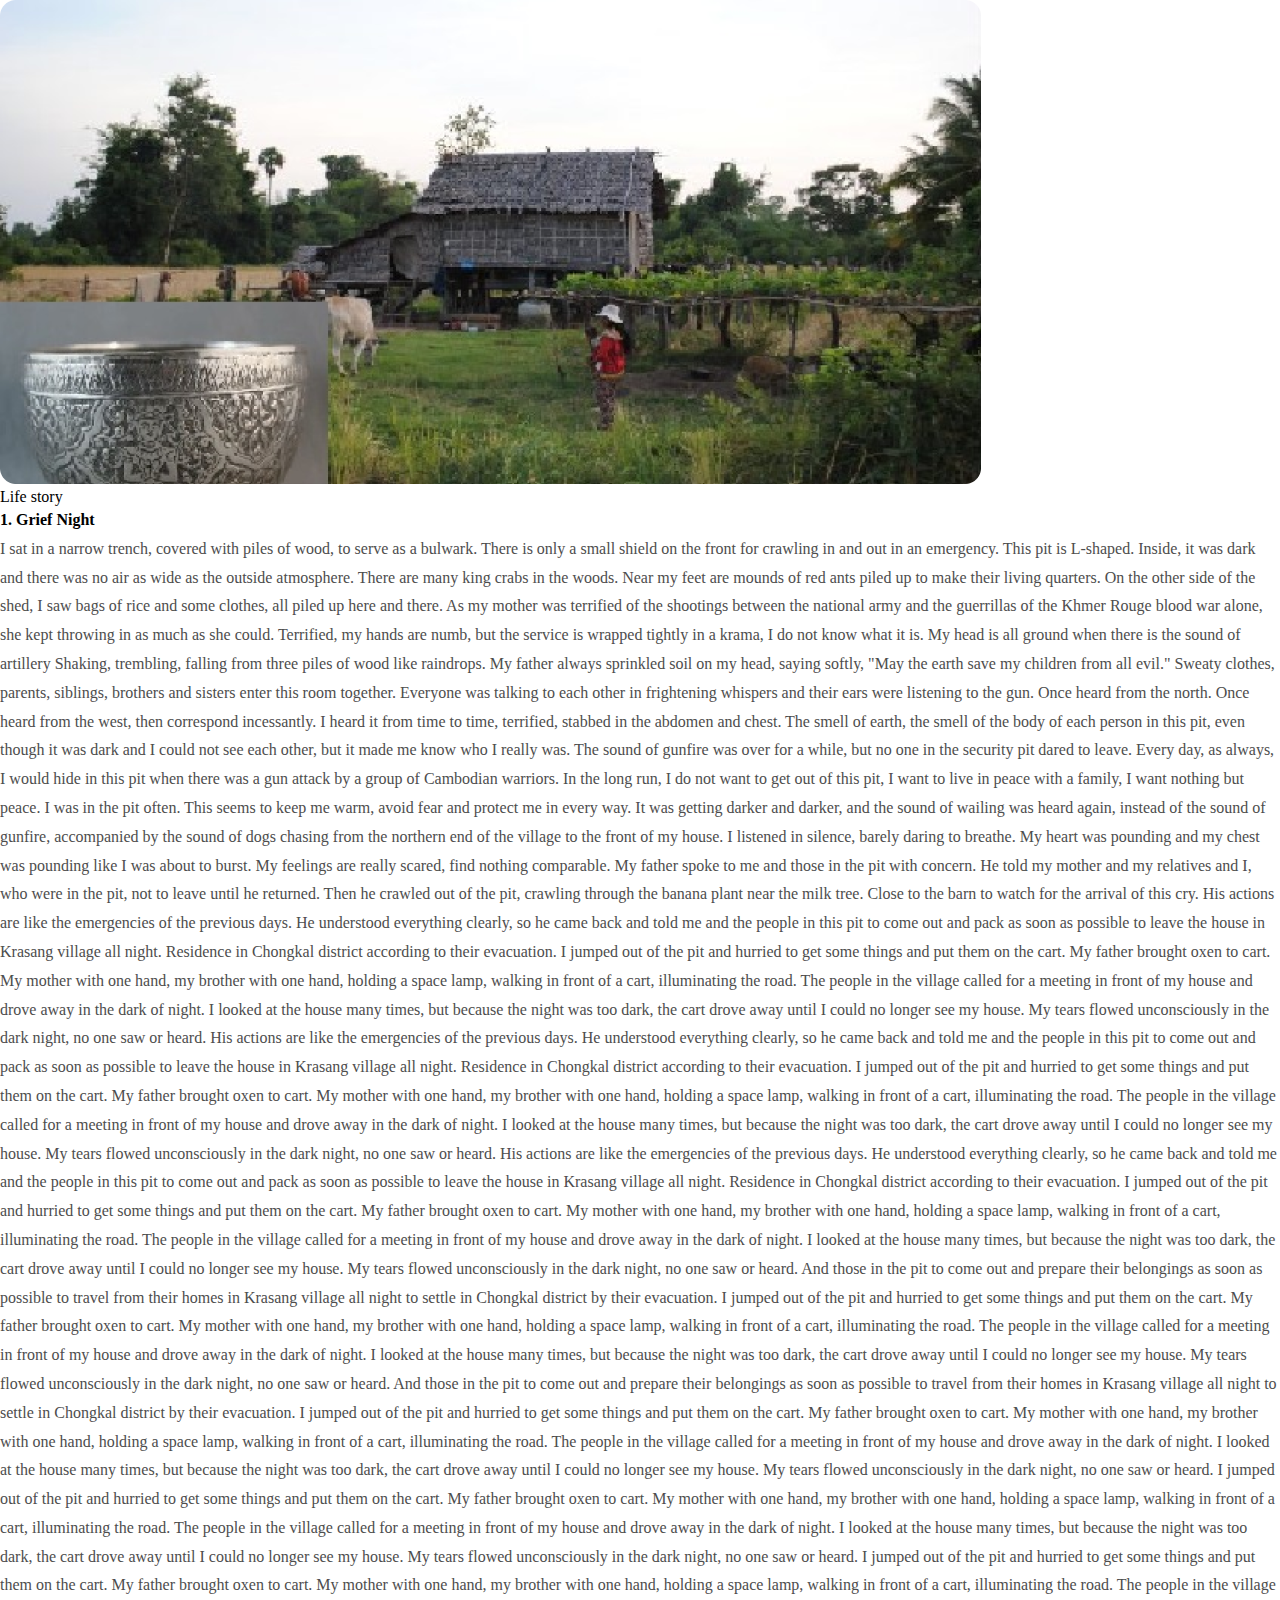
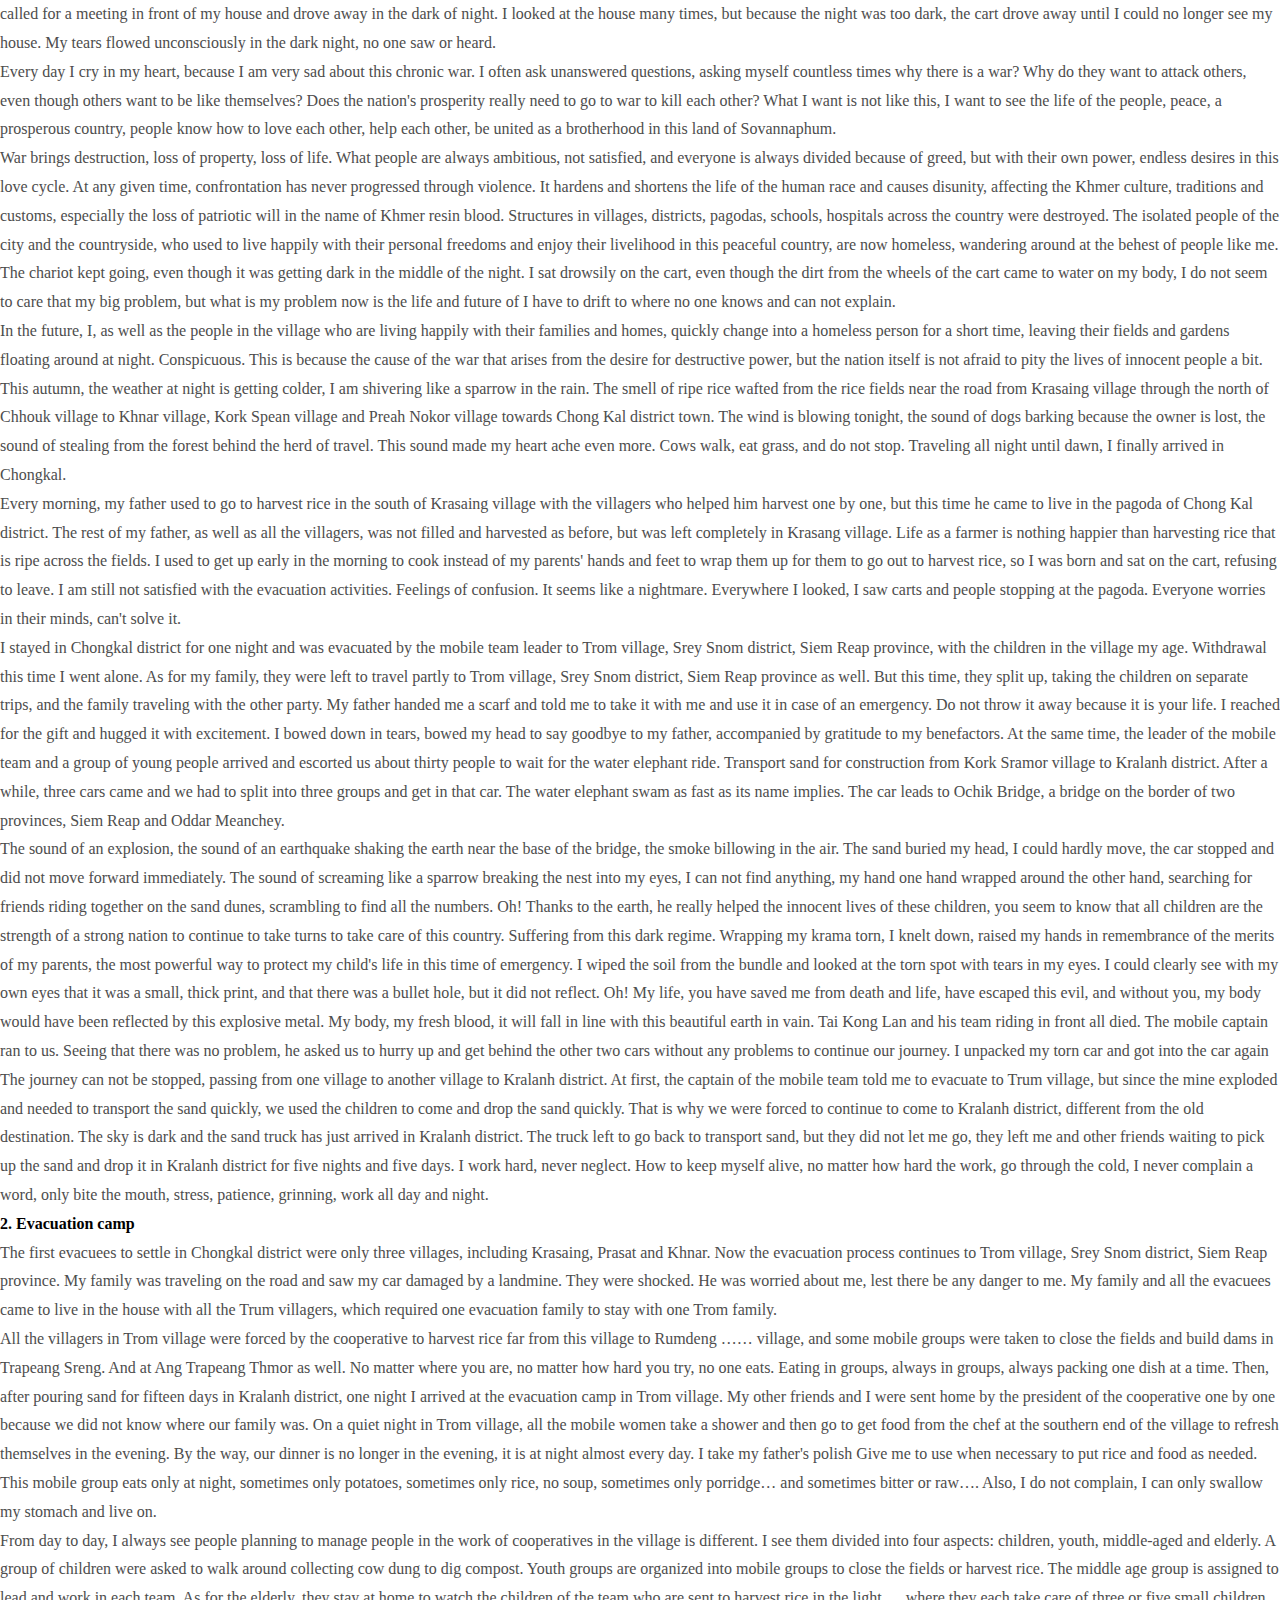
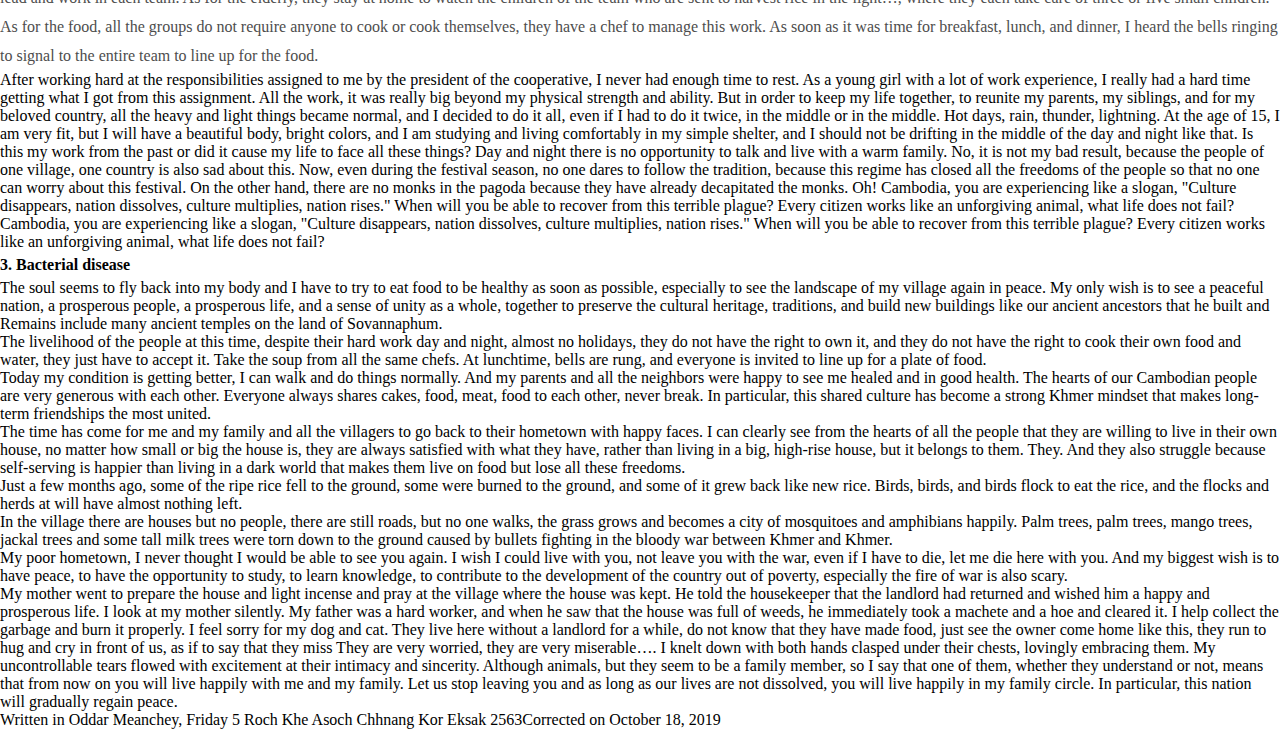
==== commit 3cffa1f7: "modified root" ====
--- a/index1.html
+++ b/index1.html
@@ -1,13 +1,337 @@
 <!doctype html>
 <html lang="en">
-  <head>
+
+<head>
     <meta charset="utf-8">
     <meta name="viewport" content="width=device-width, initial-scale=1">
     <title>conversation</title>
-    <link href="https://cdn.jsdelivr.net/npm/bootstrap@5.3.2/dist/css/bootstrap.min.css" rel="stylesheet" integrity="sha384-T3c6CoIi6uLrA9TneNEoa7RxnatzjcDSCmG1MXxSR1GAsXEV/Dwwykc2MPK8M2HN" crossorigin="anonymous">
-  </head>
-  <body>
-    <h1>Hello, world!</h1>
-    <script src="https://cdn.jsdelivr.net/npm/bootstrap@5.3.2/dist/js/bootstrap.bundle.min.js" integrity="sha384-C6RzsynM9kWDrMNeT87bh95OGNyZPhcTNXj1NW7RuBCsyN/o0jlpcV8Qyq46cDfL" crossorigin="anonymous"></script>
-  </body>
+    <link rel="stylesheet" href="./assets/css/style1.css">
+    <link href="https://cdn.jsdelivr.net/npm/bootstrap@5.3.2/dist/css/bootstrap.min.css" rel="stylesheet"
+        integrity="sha384-T3c6CoIi6uLrA9TneNEoa7RxnatzjcDSCmG1MXxSR1GAsXEV/Dwwykc2MPK8M2HN" crossorigin="anonymous">
+</head>
+
+<body>
+    <section>
+        <div class="container">
+            <div class="row">
+                <div class="col-9">
+                    <img class="w-100" src="./assets/images/1st-sec-image.png" alt="1st-sec-image">
+                    <p class="pt-2 text-center">Life story</p>
+                    <h2 class="f-heading">1. Grief Night</h2>
+                    <p class="f-article pt-2">
+                        I sat in a narrow trench, covered with piles of wood, to serve as a bulwark. There is only a
+                        small shield on the front for crawling in and out in an emergency. This pit is L-shaped. Inside,
+                        it was dark and there was no air as wide as the outside atmosphere. There are many king crabs in
+                        the woods. Near my feet are mounds of red ants piled up to make their living quarters. On the
+                        other side of the shed, I saw bags of rice and some clothes, all piled up here and there. As my
+                        mother was terrified of the shootings between the national army and the guerrillas of the Khmer
+                        Rouge blood war alone, she kept throwing in as much as she could. Terrified, my hands are numb,
+                        but the service is wrapped tightly in a krama, I do not know what it is. My head is all ground
+                        when there is the sound of artillery Shaking, trembling, falling from three piles of wood like
+                        raindrops. My father always sprinkled soil on my head, saying softly, "May the earth save my
+                        children from all evil." Sweaty clothes, parents, siblings, brothers and sisters enter this room
+                        together. Everyone was talking to each other in frightening whispers and their ears were
+                        listening to the gun. Once heard from the north. Once heard from the west, then correspond
+                        incessantly. I heard it from time to time, terrified, stabbed in the abdomen and chest. The
+                        smell of earth, the smell of the body of each person in this pit, even though it was dark and I
+                        could not see each other, but it made me know who I really was. The sound of gunfire was over
+                        for a while, but no one in the security pit dared to leave. Every day, as always, I would hide
+                        in this pit when there was a gun attack by a group of Cambodian warriors. In the long run, I do
+                        not want to get out of this pit, I want to live in peace with a family, I want nothing but
+                        peace. I was in the pit often. This seems to keep me warm, avoid fear and protect me in every
+                        way. It was getting darker and darker, and the sound of wailing was heard again, instead of the
+                        sound of gunfire, accompanied by the sound of dogs chasing from the northern end of the village
+                        to the front of my house. I listened in silence, barely daring to breathe. My heart was pounding
+                        and my chest was pounding like I was about to burst. My feelings are really scared, find nothing
+                        comparable. My father spoke to me and those in the pit with concern. He told my mother and my
+                        relatives and I, who were in the pit, not to leave until he returned. Then he crawled out of the
+                        pit, crawling through the banana plant near the milk tree. Close to the barn to watch for the
+                        arrival of this cry. His actions are like the emergencies of the previous days. He understood
+                        everything clearly, so he came back and told me and the people in this pit to come out and pack
+                        as soon as possible to leave the house in Krasang village all night. Residence in Chongkal
+                        district according to their evacuation. I jumped out of the pit and hurried to get some things
+                        and put them on the cart. My father brought oxen to cart. My mother with one hand, my brother
+                        with one hand, holding a space lamp, walking in front of a cart, illuminating the road. The
+                        people in the village called for a meeting in front of my house and drove away in the dark of
+                        night. I looked at the house many times, but because the night was too dark, the cart drove away
+                        until I could no longer see my house. My tears flowed unconsciously in the dark night, no one
+                        saw or heard. His actions are like the emergencies of the previous days. He understood
+                        everything clearly, so he came back and told me and the people in this pit to come out and pack
+                        as soon as possible to leave the house in Krasang village all night. Residence in Chongkal
+                        district according to their evacuation. I jumped out of the pit and hurried to get some things
+                        and put them on the cart. My father brought oxen to cart. My mother with one hand, my brother
+                        with one hand, holding a space lamp, walking in front of a cart, illuminating the road. The
+                        people in the village called for a meeting in front of my house and drove away in the dark of
+                        night. I looked at the house many times, but because the night was too dark, the cart drove away
+                        until I could no longer see my house. My tears flowed unconsciously in the dark night, no one
+                        saw or heard. His actions are like the emergencies of the previous days. He understood
+                        everything clearly, so he came back and told me and the people in this pit to come out and pack
+                        as soon as possible to leave the house in Krasang village all night. Residence in Chongkal
+                        district according to their evacuation. I jumped out of the pit and hurried to get some things
+                        and put them on the cart. My father brought oxen to cart. My mother with one hand, my brother
+                        with one hand, holding a space lamp, walking in front of a cart, illuminating the road. The
+                        people in the village called for a meeting in front of my house and drove away in the dark of
+                        night. I looked at the house many times, but because the night was too dark, the cart drove away
+                        until I could no longer see my house. My tears flowed unconsciously in the dark night, no one
+                        saw or heard. And those in the pit to come out and prepare their belongings as soon as possible
+                        to travel from their homes in Krasang village all night to settle in Chongkal district by their
+                        evacuation. I jumped out of the pit and hurried to get some things and put them on the cart. My
+                        father brought oxen to cart. My mother with one hand, my brother with one hand, holding a space
+                        lamp, walking in front of a cart, illuminating the road. The people in the village called for a
+                        meeting in front of my house and drove away in the dark of night. I looked at the house many
+                        times, but because the night was too dark, the cart drove away until I could no longer see my
+                        house. My tears flowed unconsciously in the dark night, no one saw or heard. And those in the
+                        pit to come out and prepare their belongings as soon as possible to travel from their homes in
+                        Krasang village all night to settle in Chongkal district by their evacuation. I jumped out of
+                        the pit and hurried to get some things and put them on the cart. My father brought oxen to cart.
+                        My mother with one hand, my brother with one hand, holding a space lamp, walking in front of a
+                        cart, illuminating the road. The people in the village called for a meeting in front of my house
+                        and drove away in the dark of night. I looked at the house many times, but because the night was
+                        too dark, the cart drove away until I could no longer see my house. My tears flowed
+                        unconsciously in the dark night, no one saw or heard. I jumped out of the pit and hurried to get
+                        some things and put them on the cart. My father brought oxen to cart. My mother with one hand,
+                        my brother with one hand, holding a space lamp, walking in front of a cart, illuminating the
+                        road. The people in the village called for a meeting in front of my house and drove away in the
+                        dark of night. I looked at the house many times, but because the night was too dark, the cart
+                        drove away until I could no longer see my house. My tears flowed unconsciously in the dark
+                        night, no one saw or heard. I jumped out of the pit and hurried to get some things and put them
+                        on the cart. My father brought oxen to cart. My mother with one hand, my brother with one hand,
+                        holding a space lamp, walking in front of a cart, illuminating the road. The people in the
+                        village called for a meeting in front of my house and drove away in the dark of night. I looked
+                        at the house many times, but because the night was too dark, the cart drove away until I could
+                        no longer see my house. My tears flowed unconsciously in the dark night, no one saw or heard.
+                    </p>
+                    <p class="f-article pt-2">
+                        Every day I cry in my heart, because I am very sad about this chronic war. I often ask
+                        unanswered questions, asking myself countless times why there is a war? Why do they want to
+                        attack others, even though others want to be like themselves? Does the nation's prosperity
+                        really need to go to war to kill each other? What I want is not like this, I want to see the
+                        life of the people, peace, a prosperous country, people know how to love each other, help each
+                        other, be united as a brotherhood in this land of Sovannaphum.
+                    </p>
+                    <p class="f-article pt-2">
+                        War brings destruction, loss of property, loss of life. What people are always ambitious, not
+                        satisfied, and everyone is always divided because of greed, but with their own power, endless
+                        desires in this love cycle. At any given time, confrontation has never progressed through
+                        violence. It hardens and shortens the life of the human race and causes disunity, affecting the
+                        Khmer culture, traditions and customs, especially the loss of patriotic will in the name of
+                        Khmer resin blood. Structures in villages, districts, pagodas, schools, hospitals across the
+                        country were destroyed. The isolated people of the city and the countryside, who used to live
+                        happily with their personal freedoms and enjoy their livelihood in this peaceful country, are
+                        now homeless, wandering around at the behest of people like me. The chariot kept going, even
+                        though it was getting dark in the middle of the night. I sat drowsily on the cart, even though
+                        the dirt from the wheels of the cart came to water on my body, I do not seem to care that my big
+                        problem, but what is my problem now is the life and future of I have to drift to where no one
+                        knows and can not explain.
+                    </p>
+                    <p class="f-article pt-2">
+                        In the future, I, as well as the people in the village who are living happily with their
+                        families and homes, quickly change into a homeless person for a short time, leaving their fields
+                        and gardens floating around at night. Conspicuous. This is because the cause of the war that
+                        arises from the desire for destructive power, but the nation itself is not afraid to pity the
+                        lives of innocent people a bit.
+                    </p>
+                    <p class="f-article pt-2">
+                        This autumn, the weather at night is getting colder, I am shivering like a sparrow in the rain.
+                        The smell of ripe rice wafted from the rice fields near the road from Krasaing village through
+                        the north of Chhouk village to Khnar village, Kork Spean village and Preah Nokor village towards
+                        Chong Kal district town. The wind is blowing tonight, the sound of dogs barking because the
+                        owner is lost, the sound of stealing from the forest behind the herd of travel. This sound made
+                        my heart ache even more. Cows walk, eat grass, and do not stop. Traveling all night until dawn,
+                        I finally arrived in Chongkal.
+                    </p>
+                    <p class="f-article pt-2">
+                        Every morning, my father used to go to harvest rice in the south of Krasaing village with the
+                        villagers who helped him harvest one by one, but this time he came to live in the pagoda of
+                        Chong Kal district. The rest of my father, as well as all the villagers, was not filled and
+                        harvested as before, but was left completely in Krasang village. Life as a farmer is nothing
+                        happier than harvesting rice that is ripe across the fields. I used to get up early in the
+                        morning to cook instead of my parents' hands and feet to wrap them up for them to go out to
+                        harvest rice, so I was born and sat on the cart, refusing to leave. I am still not satisfied
+                        with the evacuation activities. Feelings of confusion. It seems like a nightmare. Everywhere I
+                        looked, I saw carts and people stopping at the pagoda. Everyone worries in their minds, can't
+                        solve it.
+                    </p>
+                    <p class="f-article pt-2">
+                        I stayed in Chongkal district for one night and was evacuated by the mobile team leader to Trom
+                        village, Srey Snom district, Siem Reap province, with the children in the village my age.
+                        Withdrawal this time I went alone. As for my family, they were left to travel partly to Trom
+                        village, Srey Snom district, Siem Reap province as well. But this time, they split up, taking
+                        the children on separate trips, and the family traveling with the other party. My father handed
+                        me a scarf and told me to take it with me and use it in case of an emergency. Do not throw it
+                        away because it is your life. I reached for the gift and hugged it with excitement. I bowed down
+                        in tears, bowed my head to say goodbye to my father, accompanied by gratitude to my benefactors.
+                        At the same time, the leader of the mobile team and a group of young people arrived and escorted
+                        us about thirty people to wait for the water elephant ride. Transport sand for construction from
+                        Kork Sramor village to Kralanh district. After a while, three cars came and we had to split into
+                        three groups and get in that car. The water elephant swam as fast as its name implies. The car
+                        leads to Ochik Bridge, a bridge on the border of two provinces, Siem Reap and Oddar Meanchey.
+                    </p>
+                    <p class="f-article pt-2">
+                        The sound of an explosion, the sound of an earthquake shaking the earth near the base of the
+                        bridge, the smoke billowing in the air. The sand buried my head, I could hardly move, the car
+                        stopped and did not move forward immediately. The sound of screaming like a sparrow breaking the
+                        nest into my eyes, I can not find anything, my hand one hand wrapped around the other hand,
+                        searching for friends riding together on the sand dunes, scrambling to find all the numbers. Oh!
+                        Thanks to the earth, he really helped the innocent lives of these children, you seem to know
+                        that all children are the strength of a strong nation to continue to take turns to take care of
+                        this country. Suffering from this dark regime. Wrapping my krama torn, I knelt down, raised my
+                        hands in remembrance of the merits of my parents, the most powerful way to protect my child's
+                        life in this time of emergency. I wiped the soil from the bundle and looked at the torn spot
+                        with tears in my eyes. I could clearly see with my own eyes that it was a small, thick print,
+                        and that there was a bullet hole, but it did not reflect. Oh! My life, you have saved me from
+                        death and life, have escaped this evil, and without you, my body would have been reflected by
+                        this explosive metal. My body, my fresh blood, it will fall in line with this beautiful earth in
+                        vain. Tai Kong Lan and his team riding in front all died. The mobile captain ran to us. Seeing
+                        that there was no problem, he asked us to hurry up and get behind the other two cars without any
+                        problems to continue our journey. I unpacked my torn car and got into the car again
+                    </p>
+                    <p class="f-article pt-2">
+                        The journey can not be stopped, passing from one village to another village to Kralanh district.
+                        At first, the captain of the mobile team told me to evacuate to Trum village, but since the mine
+                        exploded and needed to transport the sand quickly, we used the children to come and drop the
+                        sand quickly. That is why we were forced to continue to come to Kralanh district, different from
+                        the old destination. The sky is dark and the sand truck has just arrived in Kralanh district.
+                        The truck left to go back to transport sand, but they did not let me go, they left me and other
+                        friends waiting to pick up the sand and drop it in Kralanh district for five nights and five
+                        days. I work hard, never neglect. How to keep myself alive, no matter how hard the work, go
+                        through the cold, I never complain a word, only bite the mouth, stress, patience, grinning, work
+                        all day and night.
+                    </p>
+                    <h2 class="f-heading">
+                        2. Evacuation camp
+                    </h2>
+                    <p class="f-article pt-2">
+                        The first evacuees to settle in Chongkal district were only three villages, including Krasaing,
+                        Prasat and Khnar. Now the evacuation process continues to Trom village, Srey Snom district, Siem
+                        Reap province. My family was traveling on the road and saw my car damaged by a landmine. They
+                        were shocked. He was worried about me, lest there be any danger to me. My family and all the
+                        evacuees came to live in the house with all the Trum villagers, which required one evacuation
+                        family to stay with one Trom family.
+                    </p>
+                    <p class="f-article pt-2">
+                        All the villagers in Trom village were forced by the cooperative to harvest rice far from this
+                        village to Rumdeng …… village, and some mobile groups were taken to close the fields and build
+                        dams in Trapeang Sreng. And at Ang Trapeang Thmor as well. No matter where you are, no matter
+                        how hard you try, no one eats. Eating in groups, always in groups, always packing one dish at a
+                        time. Then, after pouring sand for fifteen days in Kralanh district, one night I arrived at the
+                        evacuation camp in Trom village. My other friends and I were sent home by the president of the
+                        cooperative one by one because we did not know where our family was. On a quiet night in Trom
+                        village, all the mobile women take a shower and then go to get food from the chef at the
+                        southern end of the village to refresh themselves in the evening. By the way, our dinner is no
+                        longer in the evening, it is at night almost every day. I take my father's polish Give me to use
+                        when necessary to put rice and food as needed. This mobile group eats only at night, sometimes
+                        only potatoes, sometimes only rice, no soup, sometimes only porridge… and sometimes bitter or
+                        raw…. Also, I do not complain, I can only swallow my stomach and live on.
+                    </p>
+                    <p class="f-article pt-2">
+                        From day to day, I always see people planning to manage people in the work of cooperatives in
+                        the village is different. I see them divided into four aspects: children, youth, middle-aged and
+                        elderly. A group of children were asked to walk around collecting cow dung to dig compost. Youth
+                        groups are organized into mobile groups to close the fields or harvest rice. The middle age
+                        group is assigned to lead and work in each team. As for the elderly, they stay at home to watch
+                        the children of the team who are sent to harvest rice in the light…, where they each take care
+                        of three or five small children. As for the food, all the groups do not require anyone to cook
+                        or cook themselves, they have a chef to manage this work. As soon as it was time for breakfast,
+                        lunch, and dinner, I heard the bells ringing to signal to the entire team to line up for the
+                        food.
+                    </p>
+                    <p class="f-artivle pt-2">
+                        After working hard at the responsibilities assigned to me by the president of the cooperative, I
+                        never had enough time to rest. As a young girl with a lot of work experience, I really had a
+                        hard time getting what I got from this assignment. All the work, it was really big beyond my
+                        physical strength and ability. But in order to keep my life together, to reunite my parents, my
+                        siblings, and for my beloved country, all the heavy and light things became normal, and I
+                        decided to do it all, even if I had to do it twice, in the middle or in the middle. Hot days,
+                        rain, thunder, lightning. At the age of 15, I am very fit, but I will have a beautiful body,
+                        bright colors, and I am studying and living comfortably in my simple shelter, and I should not
+                        be drifting in the middle of the day and night like that. Is this my work from the past or did
+                        it cause my life to face all these things? Day and night there is no opportunity to talk and
+                        live with a warm family. No, it is not my bad result, because the people of one village, one
+                        country is also sad about this. Now, even during the festival season, no one dares to follow the
+                        tradition, because this regime has closed all the freedoms of the people so that no one can
+                        worry about this festival. On the other hand, there are no monks in the pagoda because they have
+                        already decapitated the monks. Oh! Cambodia, you are experiencing like a slogan, "Culture
+                        disappears, nation dissolves, culture multiplies, nation rises." When will you be able to
+                        recover from this terrible plague? Every citizen works like an unforgiving animal, what life
+                        does not fail? Cambodia, you are experiencing like a slogan, "Culture disappears, nation
+                        dissolves, culture multiplies, nation rises." When will you be able to recover from this
+                        terrible plague? Every citizen works like an unforgiving animal, what life does not fail?
+                    </p>
+                    <h2 class="f-heading">
+                        3. Bacterial disease
+                    </h2>
+                    <p class="f-artcle pt-2">
+                        The soul seems to fly back into my body and I have to try to eat food to be healthy as soon as
+                        possible, especially to see the landscape of my village again in peace. My only wish is to see a
+                        peaceful nation, a prosperous people, a prosperous life, and a sense of unity as a whole,
+                        together to preserve the cultural heritage, traditions, and build new buildings like our ancient
+                        ancestors that he built and Remains include many ancient temples on the land of Sovannaphum.
+                    </p>
+                    <p class="f-artcle pt-2">
+                        The livelihood of the people at this time, despite their hard work day and night, almost no
+                        holidays, they do not have the right to own it, and they do not have the right to cook their own
+                        food and water, they just have to accept it. Take the soup from all the same chefs. At
+                        lunchtime, bells are rung, and everyone is invited to line up for a plate of food.
+                    </p>
+                    <p class="f-artcle pt-2">
+                        Today my condition is getting better, I can walk and do things normally. And my parents and all
+                        the neighbors were happy to see me healed and in good health. The hearts of our Cambodian people
+                        are very generous with each other. Everyone always shares cakes, food, meat, food to each other,
+                        never break. In particular, this shared culture has become a strong Khmer mindset that makes
+                        long-term friendships the most united.
+                    </p>
+                    <p class="f-artcle pt-2">
+                        The time has come for me and my family and all the villagers to go back to their hometown with
+                        happy faces. I can clearly see from the hearts of all the people that they are willing to live
+                        in their own house, no matter how small or big the house is, they are always satisfied with what
+                        they have, rather than living in a big, high-rise house, but it belongs to them. They. And they
+                        also struggle because self-serving is happier than living in a dark world that makes them live
+                        on food but lose all these freedoms.
+                    </p>
+                    <p class="f-artcle pt-2">
+                        Just a few months ago, some of the ripe rice fell to the ground, some were burned to the ground,
+                        and some of it grew back like new rice. Birds, birds, and birds flock to eat the rice, and the
+                        flocks and herds at will have almost nothing left.
+                    </p>
+                    <p class="f-artcle pt-2">
+                        In the village there are houses but no people, there are still roads, but no one walks, the
+                        grass grows and becomes a city of mosquitoes and amphibians happily. Palm trees, palm trees,
+                        mango trees, jackal trees and some tall milk trees were torn down to the ground caused by
+                        bullets fighting in the bloody war between Khmer and Khmer.
+                    </p>
+                    <p class="f-artcle pt-2">
+                        My poor hometown, I never thought I would be able to see you again. I wish I could live with
+                        you, not leave you with the war, even if I have to die, let me die here with you. And my biggest
+                        wish is to have peace, to have the opportunity to study, to learn knowledge, to contribute to
+                        the development of the country out of poverty, especially the fire of war is also scary.
+                    </p>
+                    <p class="f-artcle pt-2">
+                        My mother went to prepare the house and light incense and pray at the village where the house
+                        was kept. He told the housekeeper that the landlord had returned and wished him a happy and
+                        prosperous life. I look at my mother silently. My father was a hard worker, and when he saw that
+                        the house was full of weeds, he immediately took a machete and a hoe and cleared it. I help
+                        collect the garbage and burn it properly. I feel sorry for my dog ​​and cat. They live here
+                        without a landlord for a while, do not know that they have made food, just see the owner come
+                        home like this, they run to hug and cry in front of us, as if to say that they miss They are
+                        very worried, they are very miserable…. I knelt down with both hands clasped under their chests,
+                        lovingly embracing them. My uncontrollable tears flowed with excitement at their intimacy and
+                        sincerity. Although animals, but they seem to be a family member, so I say that one of them,
+                        whether they understand or not, means that from now on you will live happily with me and my
+                        family. Let us stop leaving you and as long as our lives are not dissolved, you will live
+                        happily in my family circle. In particular, this nation will gradually regain peace.
+                    </p>
+                    <p class="f-artcle pt-2">
+                        Written in Oddar Meanchey, Friday 5 Roch Khe Asoch Chhnang Kor Eksak 2563Corrected on October
+                        18, 2019
+                    </p>
+                </div>
+            </div>
+        </div>
+    </section>
+    <script src="https://cdn.jsdelivr.net/npm/bootstrap@5.3.2/dist/js/bootstrap.bundle.min.js"
+        integrity="sha384-C6RzsynM9kWDrMNeT87bh95OGNyZPhcTNXj1NW7RuBCsyN/o0jlpcV8Qyq46cDfL"
+        crossorigin="anonymous"></script>
+</body>
+
 </html>--- a/assets/css/style1.css
+++ b/assets/css/style1.css
@@ -0,0 +1,14 @@
+@import url("root.css");
+*{
+    margin: 0;
+    padding: 0;
+    box-sizing: border-box;
+    list-style-type: none !important;
+    text-decoration: none !important;
+}
+.f-heading{
+    line-height: 180%;
+}
+.f-article{
+    line-height: 180%;
+}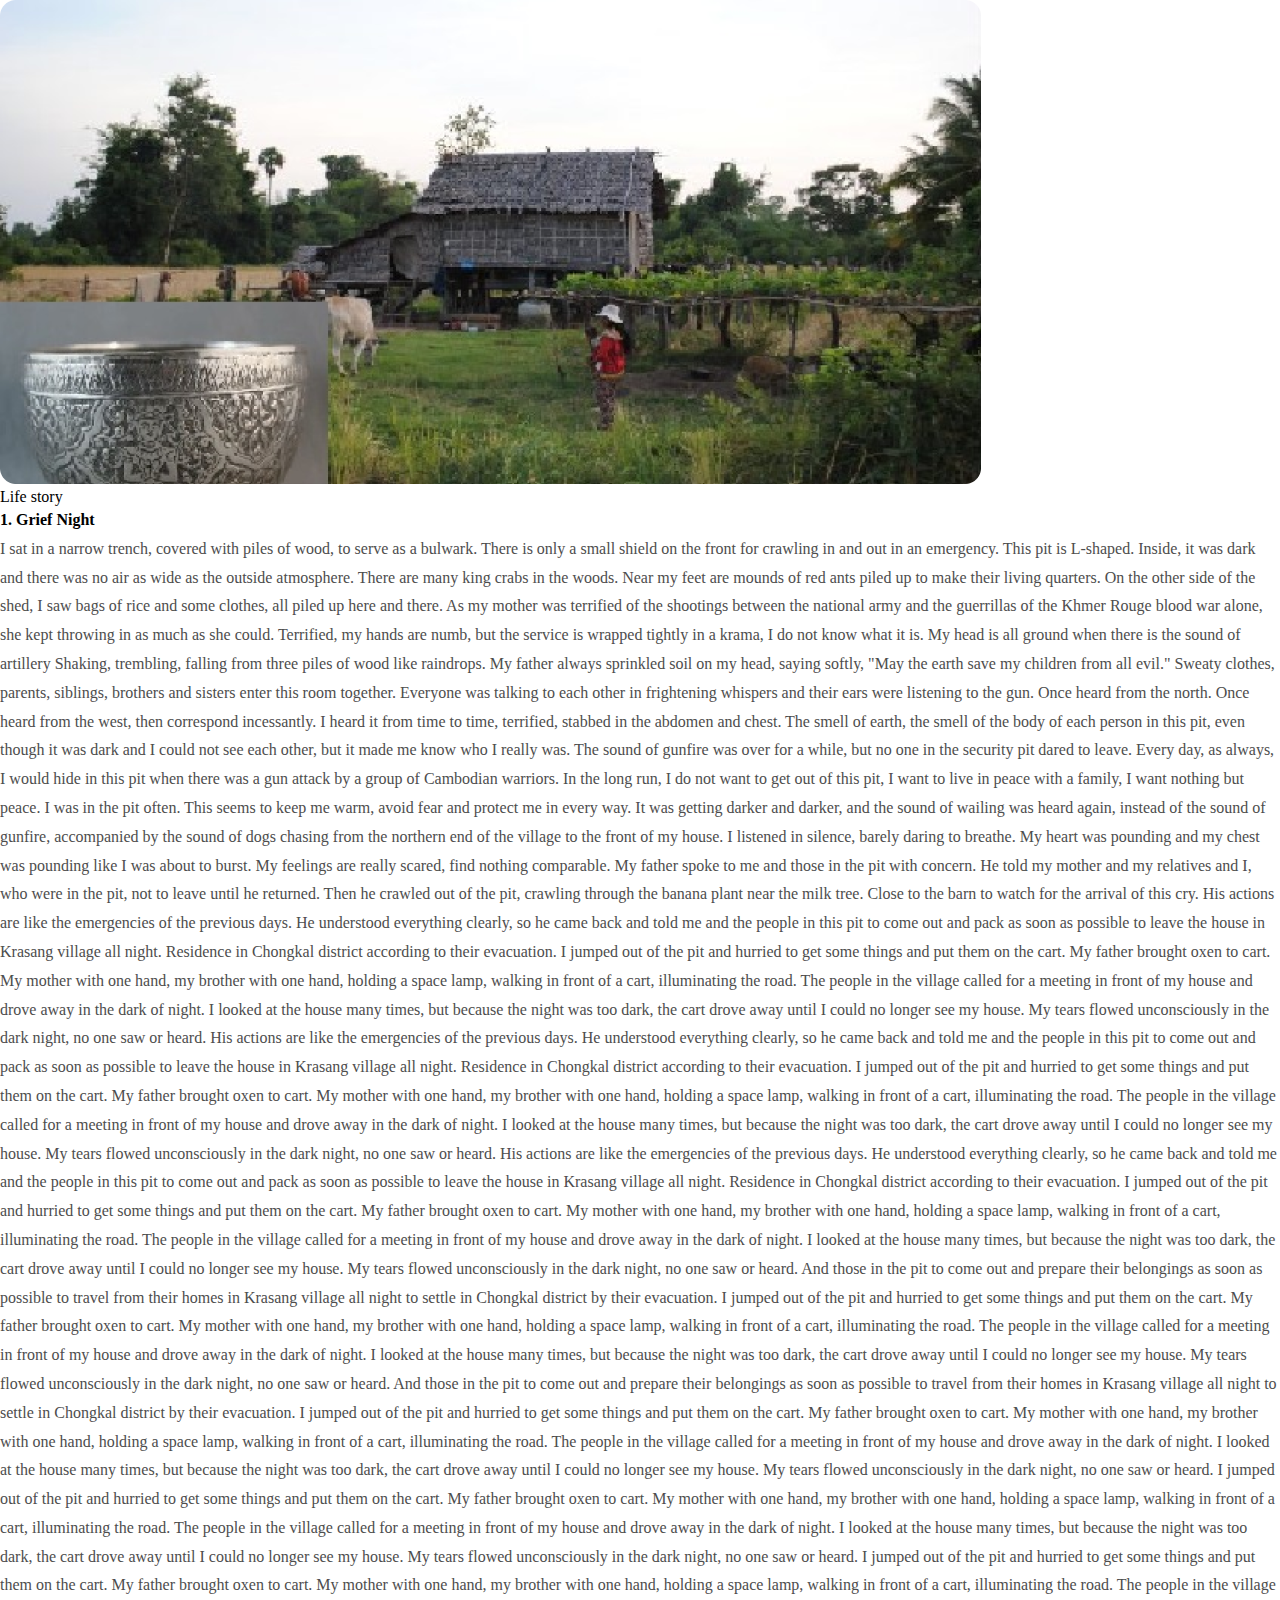
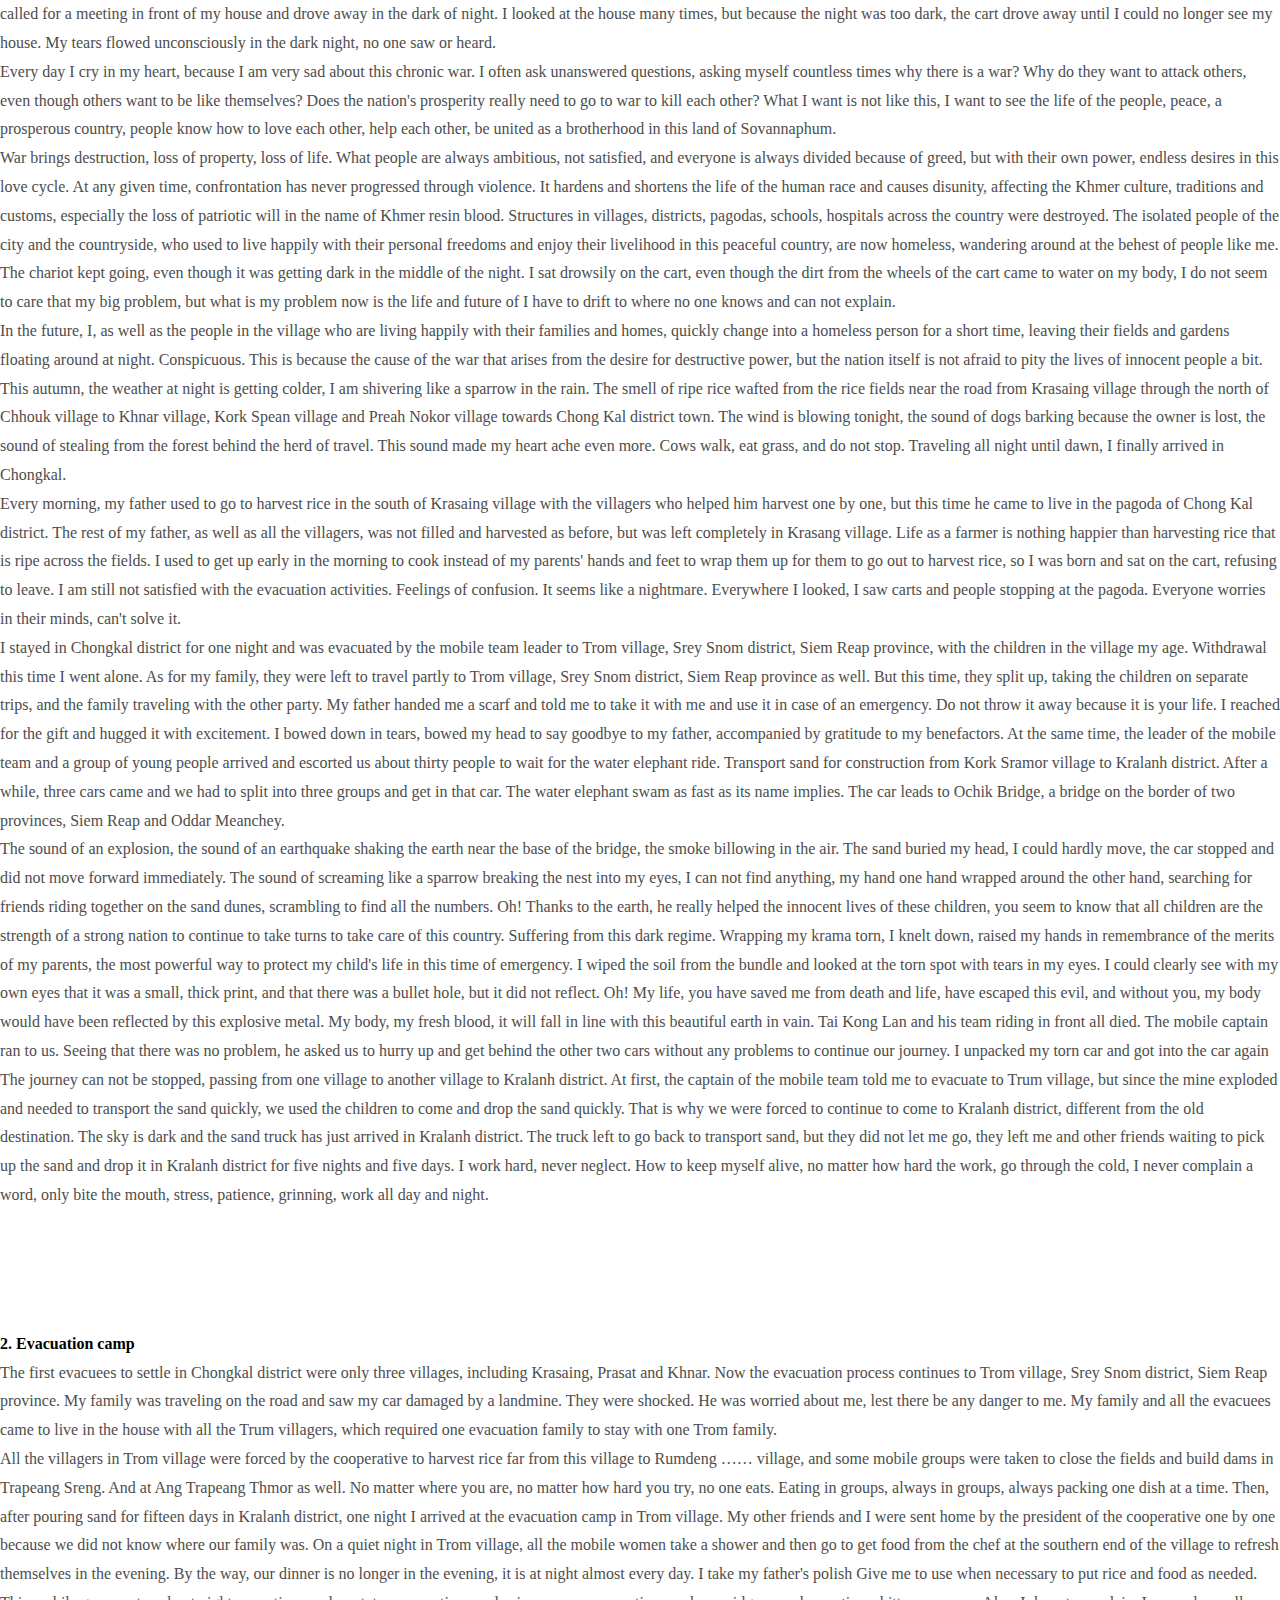
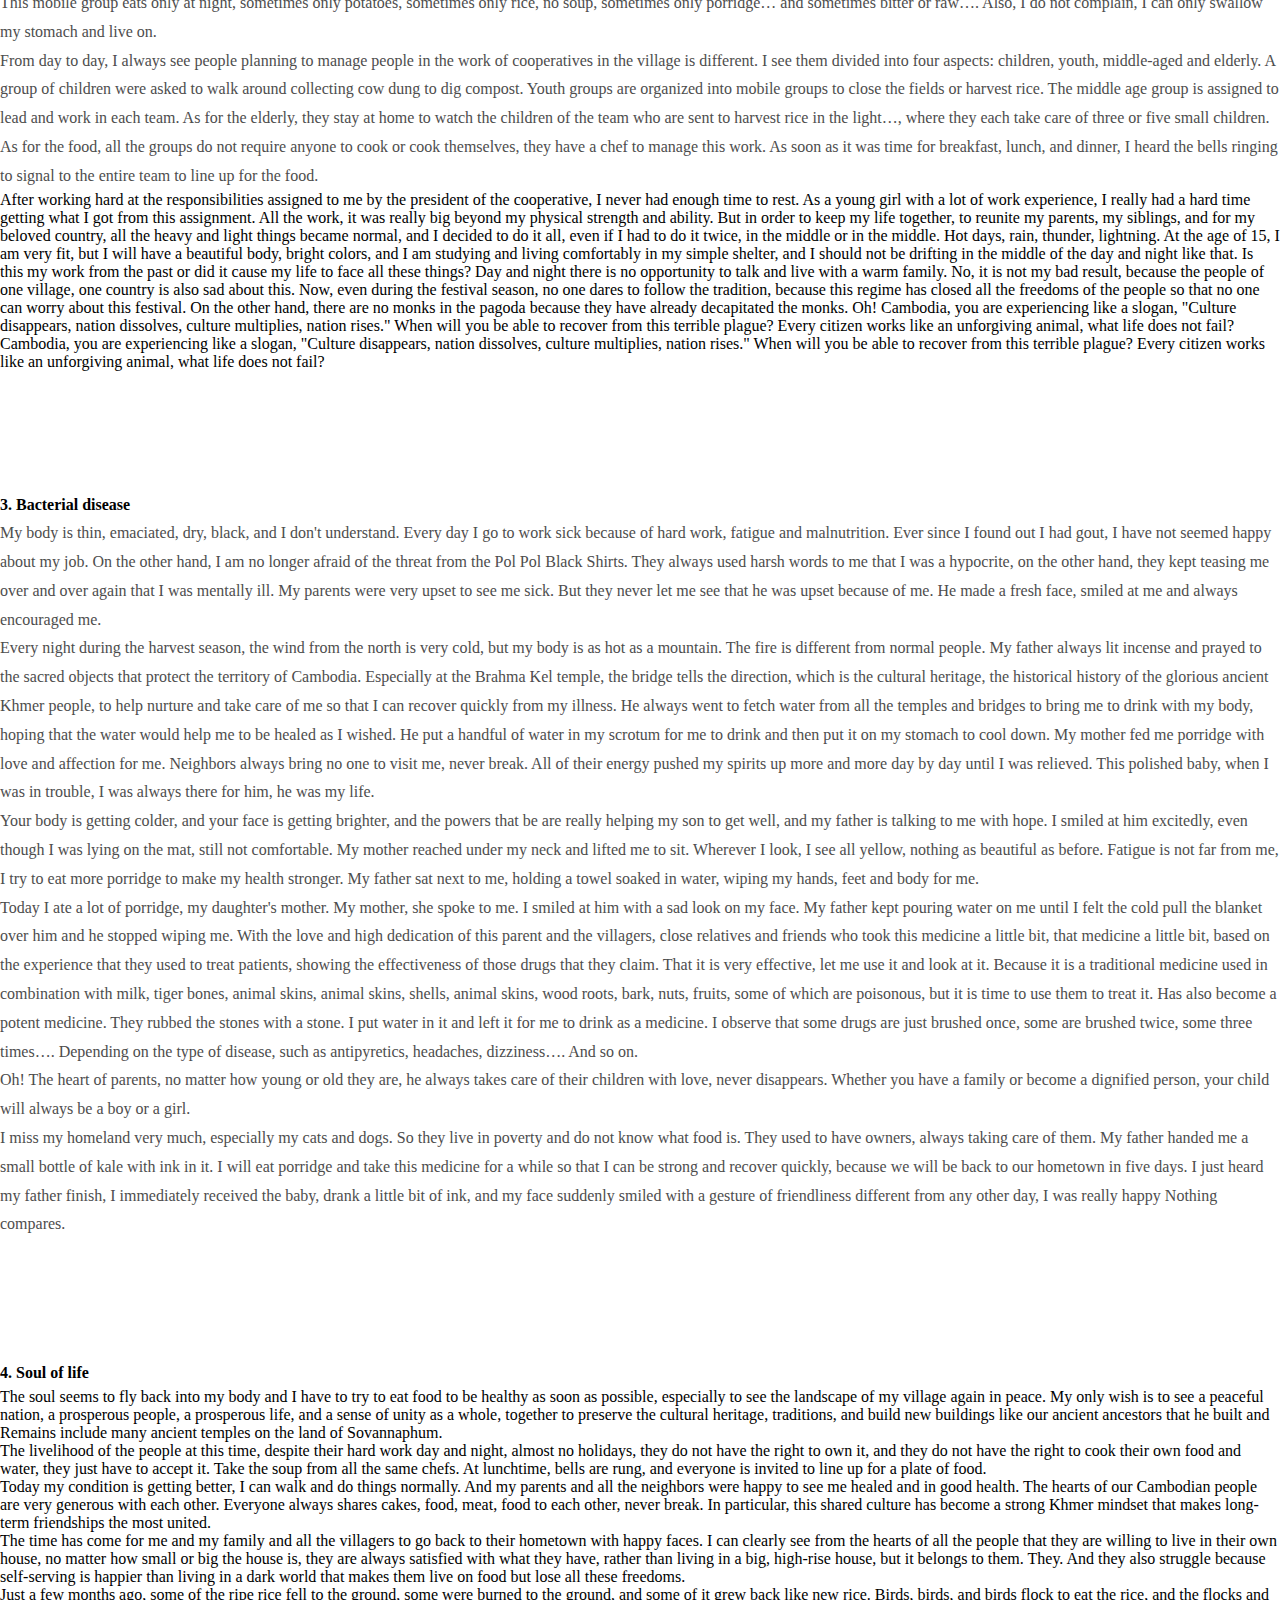
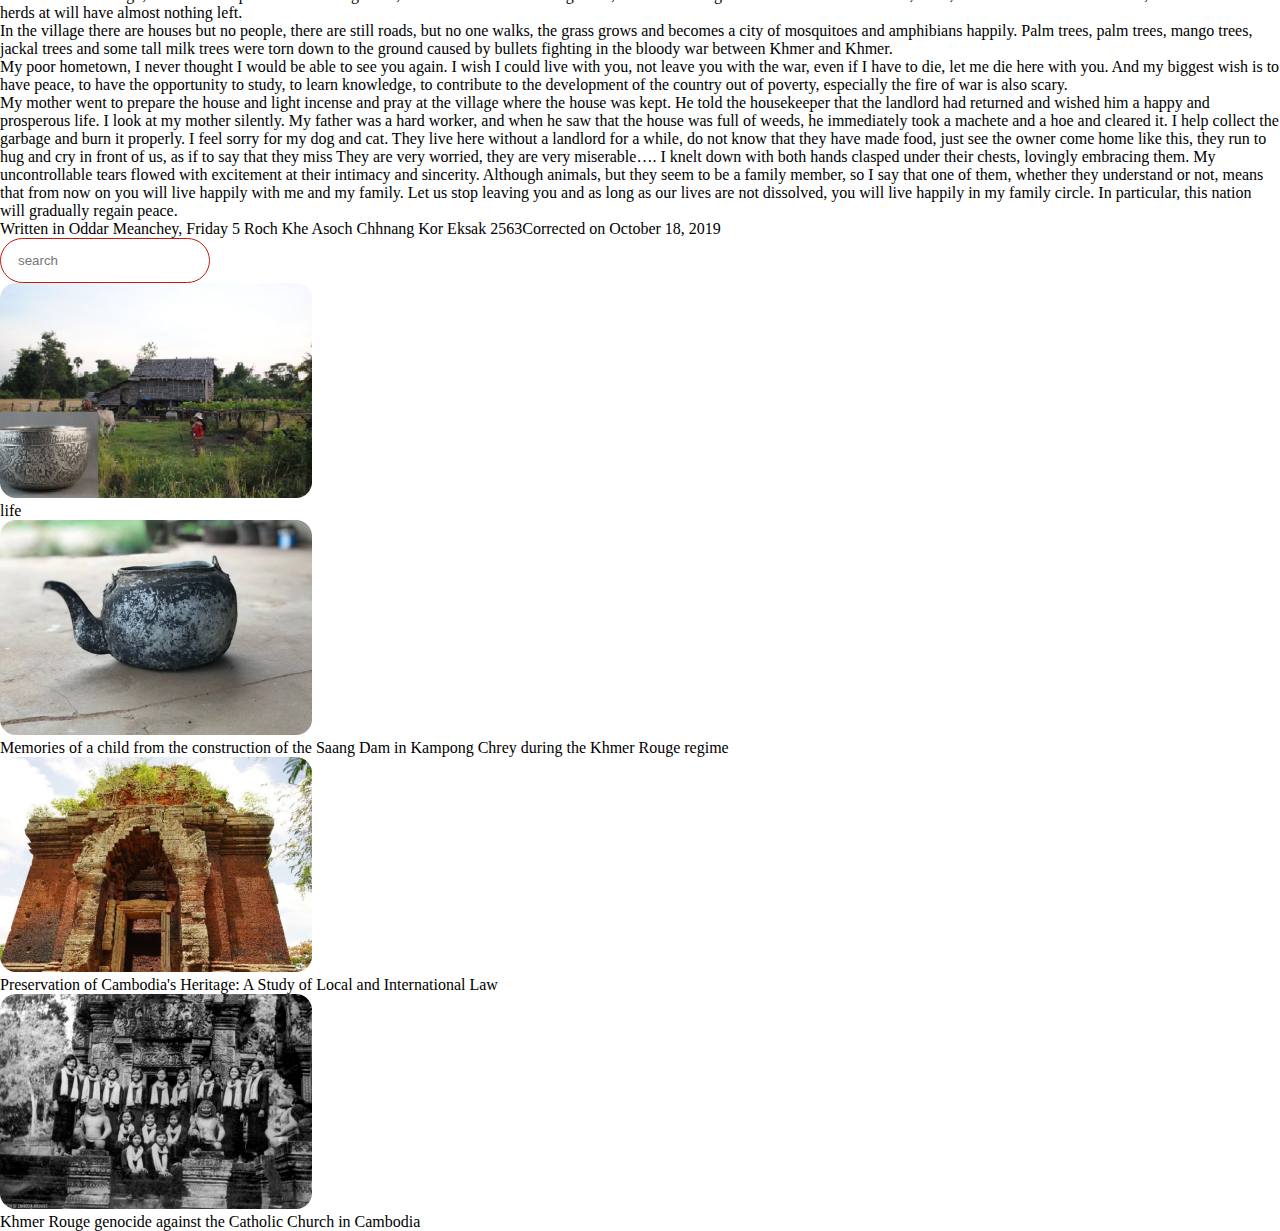
==== commit 73bd966a: "modified middle section" ====
--- a/index1.html
+++ b/index1.html
@@ -11,14 +11,15 @@
 </head>
 
 <body>
+    <!-- article section -->
     <section>
         <div class="container">
             <div class="row">
                 <div class="col-9">
                     <img class="w-100" src="./assets/images/1st-sec-image.png" alt="1st-sec-image">
-                    <p class="pt-2 text-center">Life story</p>
-                    <h2 class="f-heading">1. Grief Night</h2>
-                    <p class="f-article pt-2">
+                    <p class="pt-2 text-center mb-0 pb-2">Life story</p>
+                    <h2 class="f-heading pt-3 mb-0 ">1. Grief Night</h2>
+                    <p class="f-article pt-2 mb-0">
                         I sat in a narrow trench, covered with piles of wood, to serve as a bulwark. There is only a
                         small shield on the front for crawling in and out in an emergency. This pit is L-shaped. Inside,
                         it was dark and there was no air as wide as the outside atmosphere. There are many king crabs in
@@ -101,7 +102,7 @@
                         at the house many times, but because the night was too dark, the cart drove away until I could
                         no longer see my house. My tears flowed unconsciously in the dark night, no one saw or heard.
                     </p>
-                    <p class="f-article pt-2">
+                    <p class="f-article pt-2 mb-0">
                         Every day I cry in my heart, because I am very sad about this chronic war. I often ask
                         unanswered questions, asking myself countless times why there is a war? Why do they want to
                         attack others, even though others want to be like themselves? Does the nation's prosperity
@@ -109,7 +110,7 @@
                         life of the people, peace, a prosperous country, people know how to love each other, help each
                         other, be united as a brotherhood in this land of Sovannaphum.
                     </p>
-                    <p class="f-article pt-2">
+                    <p class="f-article pt-2 mb-0">
                         War brings destruction, loss of property, loss of life. What people are always ambitious, not
                         satisfied, and everyone is always divided because of greed, but with their own power, endless
                         desires in this love cycle. At any given time, confrontation has never progressed through
@@ -124,14 +125,14 @@
                         problem, but what is my problem now is the life and future of I have to drift to where no one
                         knows and can not explain.
                     </p>
-                    <p class="f-article pt-2">
+                    <p class="f-article pt-2 mb-0">
                         In the future, I, as well as the people in the village who are living happily with their
                         families and homes, quickly change into a homeless person for a short time, leaving their fields
                         and gardens floating around at night. Conspicuous. This is because the cause of the war that
                         arises from the desire for destructive power, but the nation itself is not afraid to pity the
                         lives of innocent people a bit.
                     </p>
-                    <p class="f-article pt-2">
+                    <p class="f-article pt-2 mb-0">
                         This autumn, the weather at night is getting colder, I am shivering like a sparrow in the rain.
                         The smell of ripe rice wafted from the rice fields near the road from Krasaing village through
                         the north of Chhouk village to Khnar village, Kork Spean village and Preah Nokor village towards
@@ -140,7 +141,7 @@
                         my heart ache even more. Cows walk, eat grass, and do not stop. Traveling all night until dawn,
                         I finally arrived in Chongkal.
                     </p>
-                    <p class="f-article pt-2">
+                    <p class="f-article pt-2 mb-0">
                         Every morning, my father used to go to harvest rice in the south of Krasaing village with the
                         villagers who helped him harvest one by one, but this time he came to live in the pagoda of
                         Chong Kal district. The rest of my father, as well as all the villagers, was not filled and
@@ -152,7 +153,7 @@
                         looked, I saw carts and people stopping at the pagoda. Everyone worries in their minds, can't
                         solve it.
                     </p>
-                    <p class="f-article pt-2">
+                    <p class="f-article pt-2 mb-0">
                         I stayed in Chongkal district for one night and was evacuated by the mobile team leader to Trom
                         village, Srey Snom district, Siem Reap province, with the children in the village my age.
                         Withdrawal this time I went alone. As for my family, they were left to travel partly to Trom
@@ -167,7 +168,7 @@
                         three groups and get in that car. The water elephant swam as fast as its name implies. The car
                         leads to Ochik Bridge, a bridge on the border of two provinces, Siem Reap and Oddar Meanchey.
                     </p>
-                    <p class="f-article pt-2">
+                    <p class="f-article pt-2 mb-0">
                         The sound of an explosion, the sound of an earthquake shaking the earth near the base of the
                         bridge, the smoke billowing in the air. The sand buried my head, I could hardly move, the car
                         stopped and did not move forward immediately. The sound of screaming like a sparrow breaking the
@@ -186,7 +187,7 @@
                         that there was no problem, he asked us to hurry up and get behind the other two cars without any
                         problems to continue our journey. I unpacked my torn car and got into the car again
                     </p>
-                    <p class="f-article pt-2">
+                    <p class="f-article pt-2 mb-0">
                         The journey can not be stopped, passing from one village to another village to Kralanh district.
                         At first, the captain of the mobile team told me to evacuate to Trum village, but since the mine
                         exploded and needed to transport the sand quickly, we used the children to come and drop the
@@ -198,10 +199,10 @@
                         through the cold, I never complain a word, only bite the mouth, stress, patience, grinning, work
                         all day and night.
                     </p>
-                    <h2 class="f-heading">
+                    <h2 class="f-heading mb-0 pt-120">
                         2. Evacuation camp
                     </h2>
-                    <p class="f-article pt-2">
+                    <p class="f-article pt-2 mb-0">
                         The first evacuees to settle in Chongkal district were only three villages, including Krasaing,
                         Prasat and Khnar. Now the evacuation process continues to Trom village, Srey Snom district, Siem
                         Reap province. My family was traveling on the road and saw my car damaged by a landmine. They
@@ -224,7 +225,7 @@
                         only potatoes, sometimes only rice, no soup, sometimes only porridge… and sometimes bitter or
                         raw…. Also, I do not complain, I can only swallow my stomach and live on.
                     </p>
-                    <p class="f-article pt-2">
+                    <p class="f-article pt-2 mb-0">
                         From day to day, I always see people planning to manage people in the work of cooperatives in
                         the village is different. I see them divided into four aspects: children, youth, middle-aged and
                         elderly. A group of children were asked to walk around collecting cow dung to dig compost. Youth
@@ -236,7 +237,7 @@
                         lunch, and dinner, I heard the bells ringing to signal to the entire team to line up for the
                         food.
                     </p>
-                    <p class="f-artivle pt-2">
+                    <p class="f-artivle pt-2 mb-0">
                         After working hard at the responsibilities assigned to me by the president of the cooperative, I
                         never had enough time to rest. As a young girl with a lot of work experience, I really had a
                         hard time getting what I got from this assignment. All the work, it was really big beyond my
@@ -258,30 +259,90 @@
                         dissolves, culture multiplies, nation rises." When will you be able to recover from this
                         terrible plague? Every citizen works like an unforgiving animal, what life does not fail?
                     </p>
-                    <h2 class="f-heading">
-                        3. Bacterial disease
+                    <h2 class="f-heading pt-120">3. Bacterial disease</h2>
+                    <p class="f-article pt2">
+                        My body is thin, emaciated, dry, black, and I don't understand. Every day I go to work sick
+                        because of hard work, fatigue and malnutrition. Ever since I found out I had gout, I have not
+                        seemed happy about my job. On the other hand, I am no longer afraid of the threat from the Pol
+                        Pol Black Shirts. They always used harsh words to me that I was a hypocrite, on the other hand,
+                        they kept teasing me over and over again that I was mentally ill. My parents were very upset to
+                        see me sick. But they never let me see that he was upset because of me. He made a fresh face,
+                        smiled at me and always encouraged me.
+                    </p>
+                    <p class="f-article pt2">
+                        Every night during the harvest season, the wind from the north is very cold, but my body is as
+                        hot as a mountain. The fire is different from normal people. My father always lit incense and
+                        prayed to the sacred objects that protect the territory of Cambodia. Especially at the Brahma
+                        Kel temple, the bridge tells the direction, which is the cultural heritage, the historical
+                        history of the glorious ancient Khmer people, to help nurture and take care of me so that I can
+                        recover quickly from my illness. He always went to fetch water from all the temples and bridges
+                        to bring me to drink with my body, hoping that the water would help me to be healed as I wished.
+                        He put a handful of water in my scrotum for me to drink and then put it on my stomach to cool
+                        down. My mother fed me porridge with love and affection for me. Neighbors always bring no one to
+                        visit me, never break. All of their energy pushed my spirits up more and more day by day until I
+                        was relieved. This polished baby, when I was in trouble, I was always there for him, he was my
+                        life.
+                    </p>
+                    <p class="f-article pt2">
+                        Your body is getting colder, and your face is getting brighter, and the powers that be are
+                        really helping my son to get well, and my father is talking to me with hope. I smiled at him
+                        excitedly, even though I was lying on the mat, still not comfortable. My mother reached under my
+                        neck and lifted me to sit. Wherever I look, I see all yellow, nothing as beautiful as before.
+                        Fatigue is not far from me, I try to eat more porridge to make my health stronger. My father sat
+                        next to me, holding a towel soaked in water, wiping my hands, feet and body for me.
+                    </p>
+                    <p class="f-article pt2">
+                        Today I ate a lot of porridge, my daughter's mother. My mother, she spoke to me. I smiled at him
+                        with a sad look on my face. My father kept pouring water on me until I felt the cold pull the
+                        blanket over him and he stopped wiping me. With the love and high dedication of this parent and
+                        the villagers, close relatives and friends who took this medicine a little bit, that medicine a
+                        little bit, based on the experience that they used to treat patients, showing the effectiveness
+                        of those drugs that they claim. That it is very effective, let me use it and look at it. Because
+                        it is a traditional medicine used in combination with milk, tiger bones, animal skins, animal
+                        skins, shells, animal skins, wood roots, bark, nuts, fruits, some of which are poisonous, but it
+                        is time to use them to treat it. Has also become a potent medicine. They rubbed the stones with
+                        a stone. I put water in it and left it for me to drink as a medicine. I observe that some drugs
+                        are just brushed once, some are brushed twice, some three times…. Depending on the type of
+                        disease, such as antipyretics, headaches, dizziness…. And so on.
+                    </p>
+                    <p class="f-article pt2">
+                        Oh! The heart of parents, no matter how young or old they are, he always takes care of their
+                        children with love, never disappears. Whether you have a family or become a dignified person,
+                        your child will always be a boy or a girl.
+                    </p>
+                    <p class="f-article pt2">
+                        I miss my homeland very much, especially my cats and dogs. So they live in poverty and do not
+                        know what food is. They used to have owners, always taking care of them. My father handed me a
+                        small bottle of kale with ink in it. I will eat porridge and take this medicine for a while so
+                        that I can be strong and recover quickly, because we will be back to our hometown in five days.
+                        I just heard my father finish, I immediately received the baby, drank a little bit of ink, and
+                        my face suddenly smiled with a gesture of friendliness different from any other day, I was
+                        really happy Nothing compares.
+                    </p>
+                    <h2 class="f-heading mb-0 pt-120">
+                        4. Soul of life
                     </h2>
-                    <p class="f-artcle pt-2">
+                    <p class="f-artcle pt-2 mb-0">
                         The soul seems to fly back into my body and I have to try to eat food to be healthy as soon as
                         possible, especially to see the landscape of my village again in peace. My only wish is to see a
                         peaceful nation, a prosperous people, a prosperous life, and a sense of unity as a whole,
                         together to preserve the cultural heritage, traditions, and build new buildings like our ancient
                         ancestors that he built and Remains include many ancient temples on the land of Sovannaphum.
                     </p>
-                    <p class="f-artcle pt-2">
+                    <p class="f-artcle pt-2 mb-0">
                         The livelihood of the people at this time, despite their hard work day and night, almost no
                         holidays, they do not have the right to own it, and they do not have the right to cook their own
                         food and water, they just have to accept it. Take the soup from all the same chefs. At
                         lunchtime, bells are rung, and everyone is invited to line up for a plate of food.
                     </p>
-                    <p class="f-artcle pt-2">
+                    <p class="f-artcle pt-2 mb-0">
                         Today my condition is getting better, I can walk and do things normally. And my parents and all
                         the neighbors were happy to see me healed and in good health. The hearts of our Cambodian people
                         are very generous with each other. Everyone always shares cakes, food, meat, food to each other,
                         never break. In particular, this shared culture has become a strong Khmer mindset that makes
                         long-term friendships the most united.
                     </p>
-                    <p class="f-artcle pt-2">
+                    <p class="f-artcle pt-2 mb-0">
                         The time has come for me and my family and all the villagers to go back to their hometown with
                         happy faces. I can clearly see from the hearts of all the people that they are willing to live
                         in their own house, no matter how small or big the house is, they are always satisfied with what
@@ -289,24 +350,24 @@
                         also struggle because self-serving is happier than living in a dark world that makes them live
                         on food but lose all these freedoms.
                     </p>
-                    <p class="f-artcle pt-2">
+                    <p class="f-artcle pt-2 mb-0">
                         Just a few months ago, some of the ripe rice fell to the ground, some were burned to the ground,
                         and some of it grew back like new rice. Birds, birds, and birds flock to eat the rice, and the
                         flocks and herds at will have almost nothing left.
                     </p>
-                    <p class="f-artcle pt-2">
+                    <p class="f-artcle pt-2 mb-0">
                         In the village there are houses but no people, there are still roads, but no one walks, the
                         grass grows and becomes a city of mosquitoes and amphibians happily. Palm trees, palm trees,
                         mango trees, jackal trees and some tall milk trees were torn down to the ground caused by
                         bullets fighting in the bloody war between Khmer and Khmer.
                     </p>
-                    <p class="f-artcle pt-2">
+                    <p class="f-artcle pt-2 mb-0">
                         My poor hometown, I never thought I would be able to see you again. I wish I could live with
                         you, not leave you with the war, even if I have to die, let me die here with you. And my biggest
                         wish is to have peace, to have the opportunity to study, to learn knowledge, to contribute to
                         the development of the country out of poverty, especially the fire of war is also scary.
                     </p>
-                    <p class="f-artcle pt-2">
+                    <p class="f-artcle pt-2 mb-0">
                         My mother went to prepare the house and light incense and pray at the village where the house
                         was kept. He told the housekeeper that the landlord had returned and wished him a happy and
                         prosperous life. I look at my mother silently. My father was a hard worker, and when he saw that
@@ -321,10 +382,36 @@
                         family. Let us stop leaving you and as long as our lives are not dissolved, you will live
                         happily in my family circle. In particular, this nation will gradually regain peace.
                     </p>
-                    <p class="f-artcle pt-2">
+                    <p class="f-artcle pt-2 mb-0">
                         Written in Oddar Meanchey, Friday 5 Roch Khe Asoch Chhnang Kor Eksak 2563Corrected on October
                         18, 2019
                     </p>
+                </div>
+                <div class="col-3">
+                    <input type="search" placeholder="search" class="w-100 mb-5">
+                    <div class="pt-3">
+                        <img class="w-100" src="./assets/images/fields.png" alt="farmers">
+                        <p class="pt-2 pb-5 mb-0">life</p>
+                    </div>
+                    <div class="pt-5">
+                        <img class="w-100" src="./assets/images/kettle.png" alt="kettle">
+                        <p class="pt-2 mb-0">Memories of a child from the construction of the Saang Dam in Kampong Chrey
+                            during the Khmer
+                            Rouge regime
+                        </p>
+                    </div>
+                    <div class="pt-5">
+                        <img class="w-100" src="./assets/images/old-home.png" alt="old-home">
+                        <p class="pt-2 pb-3 mb-0">
+                            Preservation of Cambodia's Heritage: A Study of Local and International Law
+                        </p>
+                    </div>
+                    <div class="pt-5">
+                        <img class="w-100" src="./assets/images/old-group-photo.png" alt="old-group-photo">
+                        <p class="pt-2 pb-3 mb-0">
+                            Khmer Rouge genocide against the Catholic Church in Cambodia
+                        </p>
+                    </div>
                 </div>
             </div>
         </div>
--- a/assets/css/style1.css
+++ b/assets/css/style1.css
@@ -6,9 +6,19 @@
     list-style-type: none !important;
     text-decoration: none !important;
 }
+/* article-section */
 .f-heading{
     line-height: 180%;
 }
 .f-article{
     line-height: 180%;
+}
+input{
+    border-radius: 31.5px;
+    padding: 14px 14px 14px 17px;
+    outline: unset;
+    border: 1px solid var(--red-C21);
+}
+.pt-120{
+    padding-top: 120px;
 }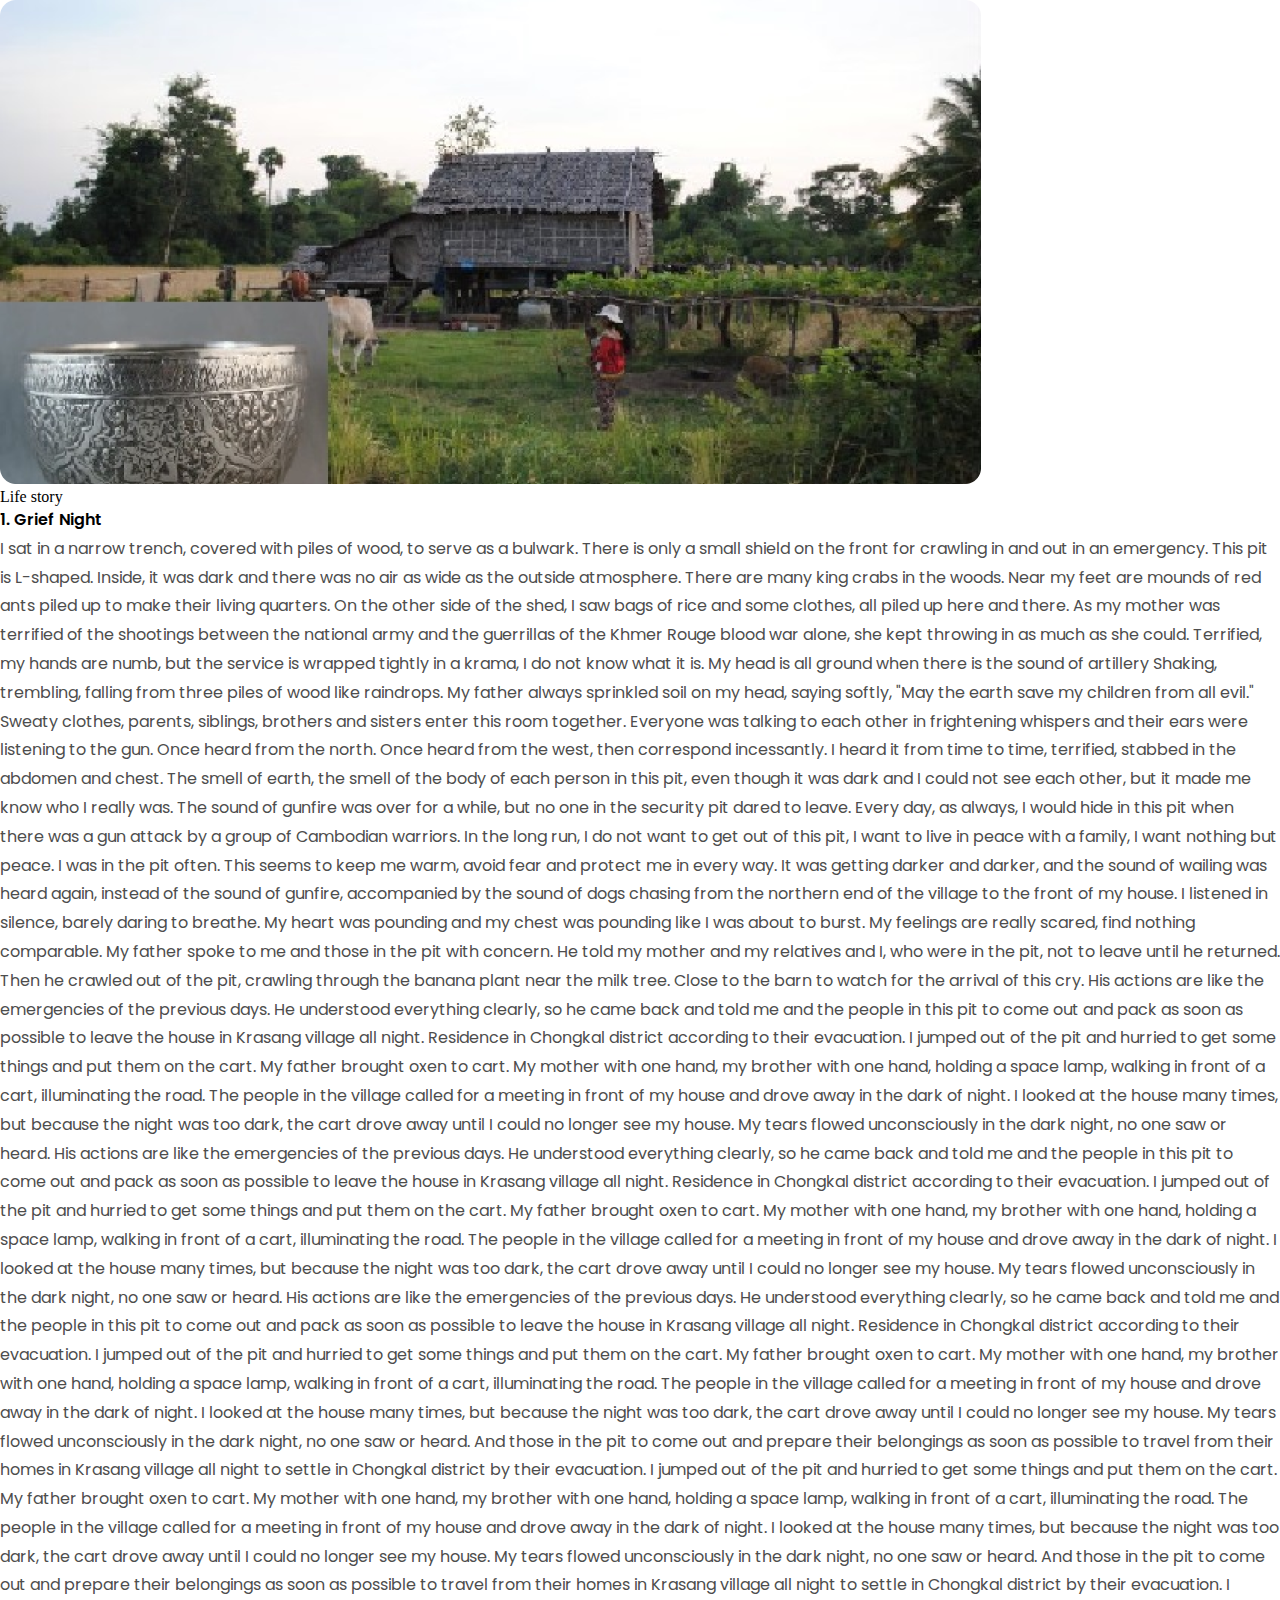
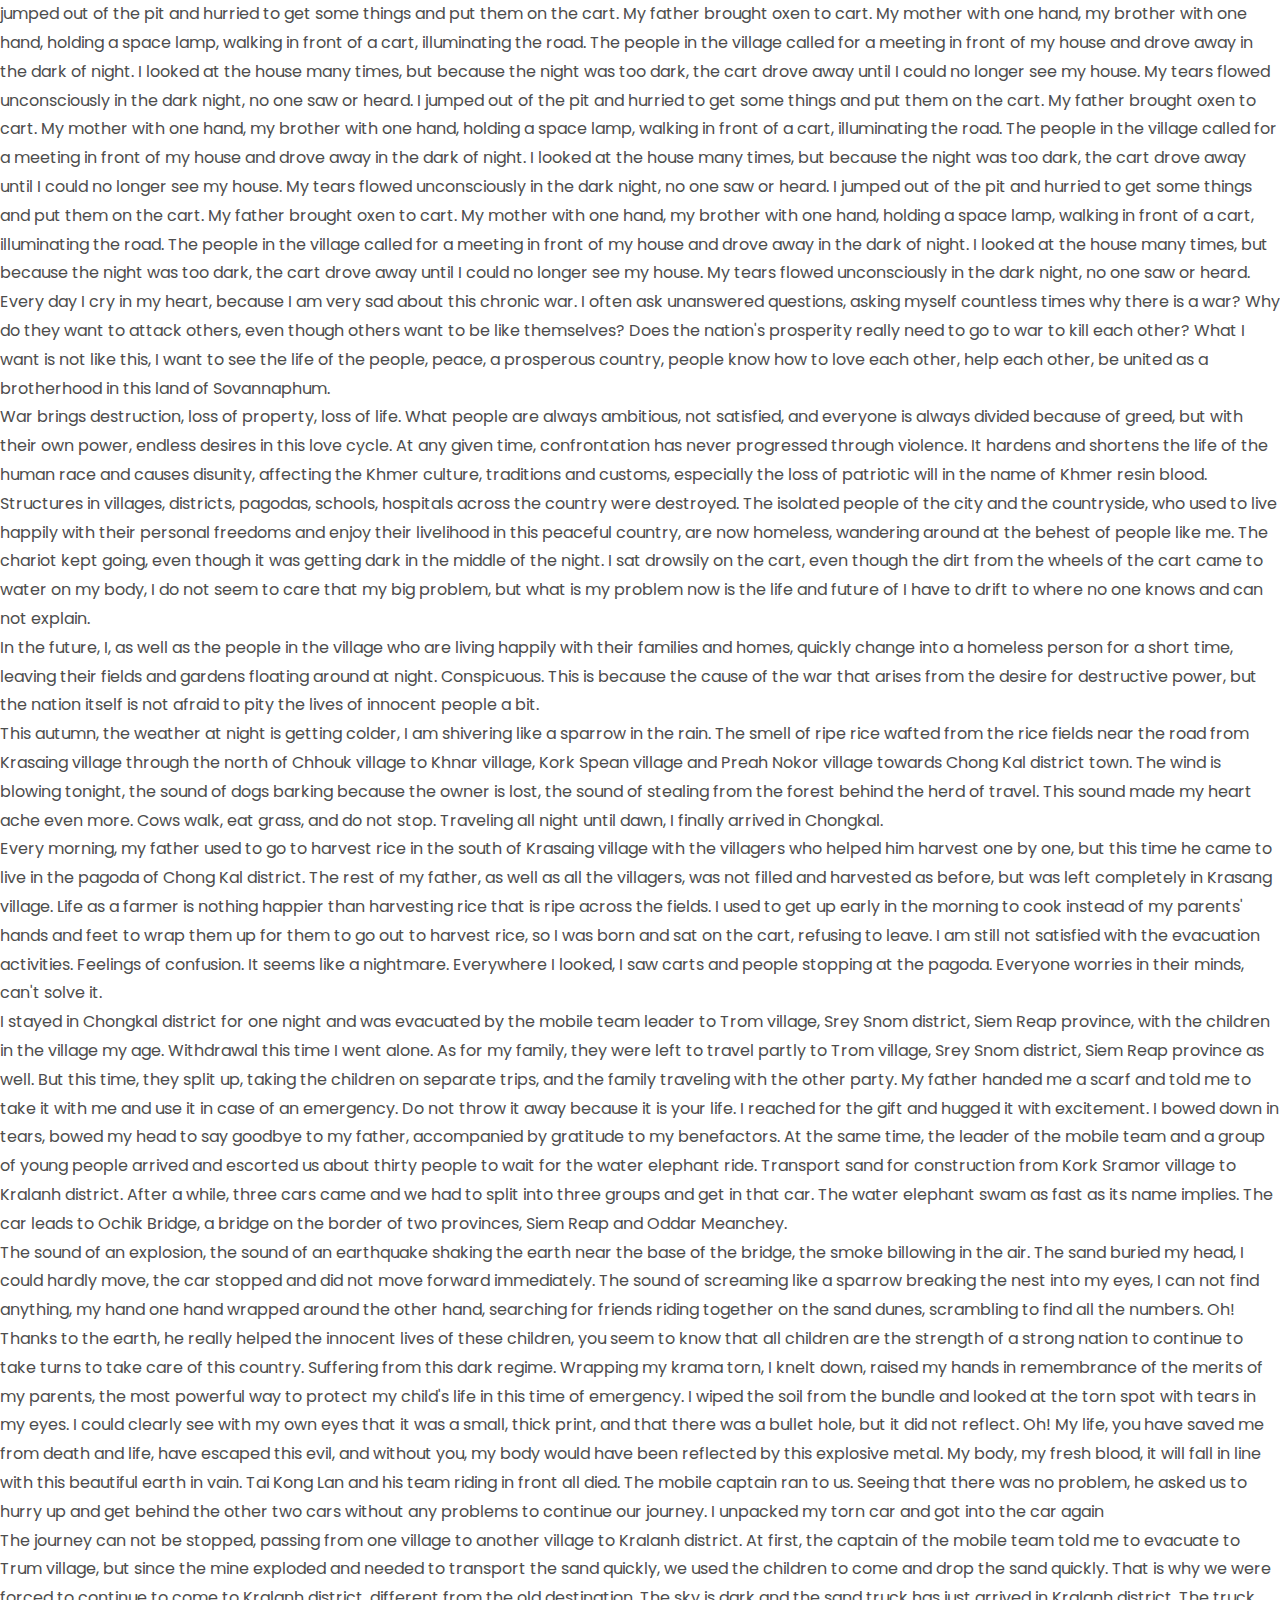
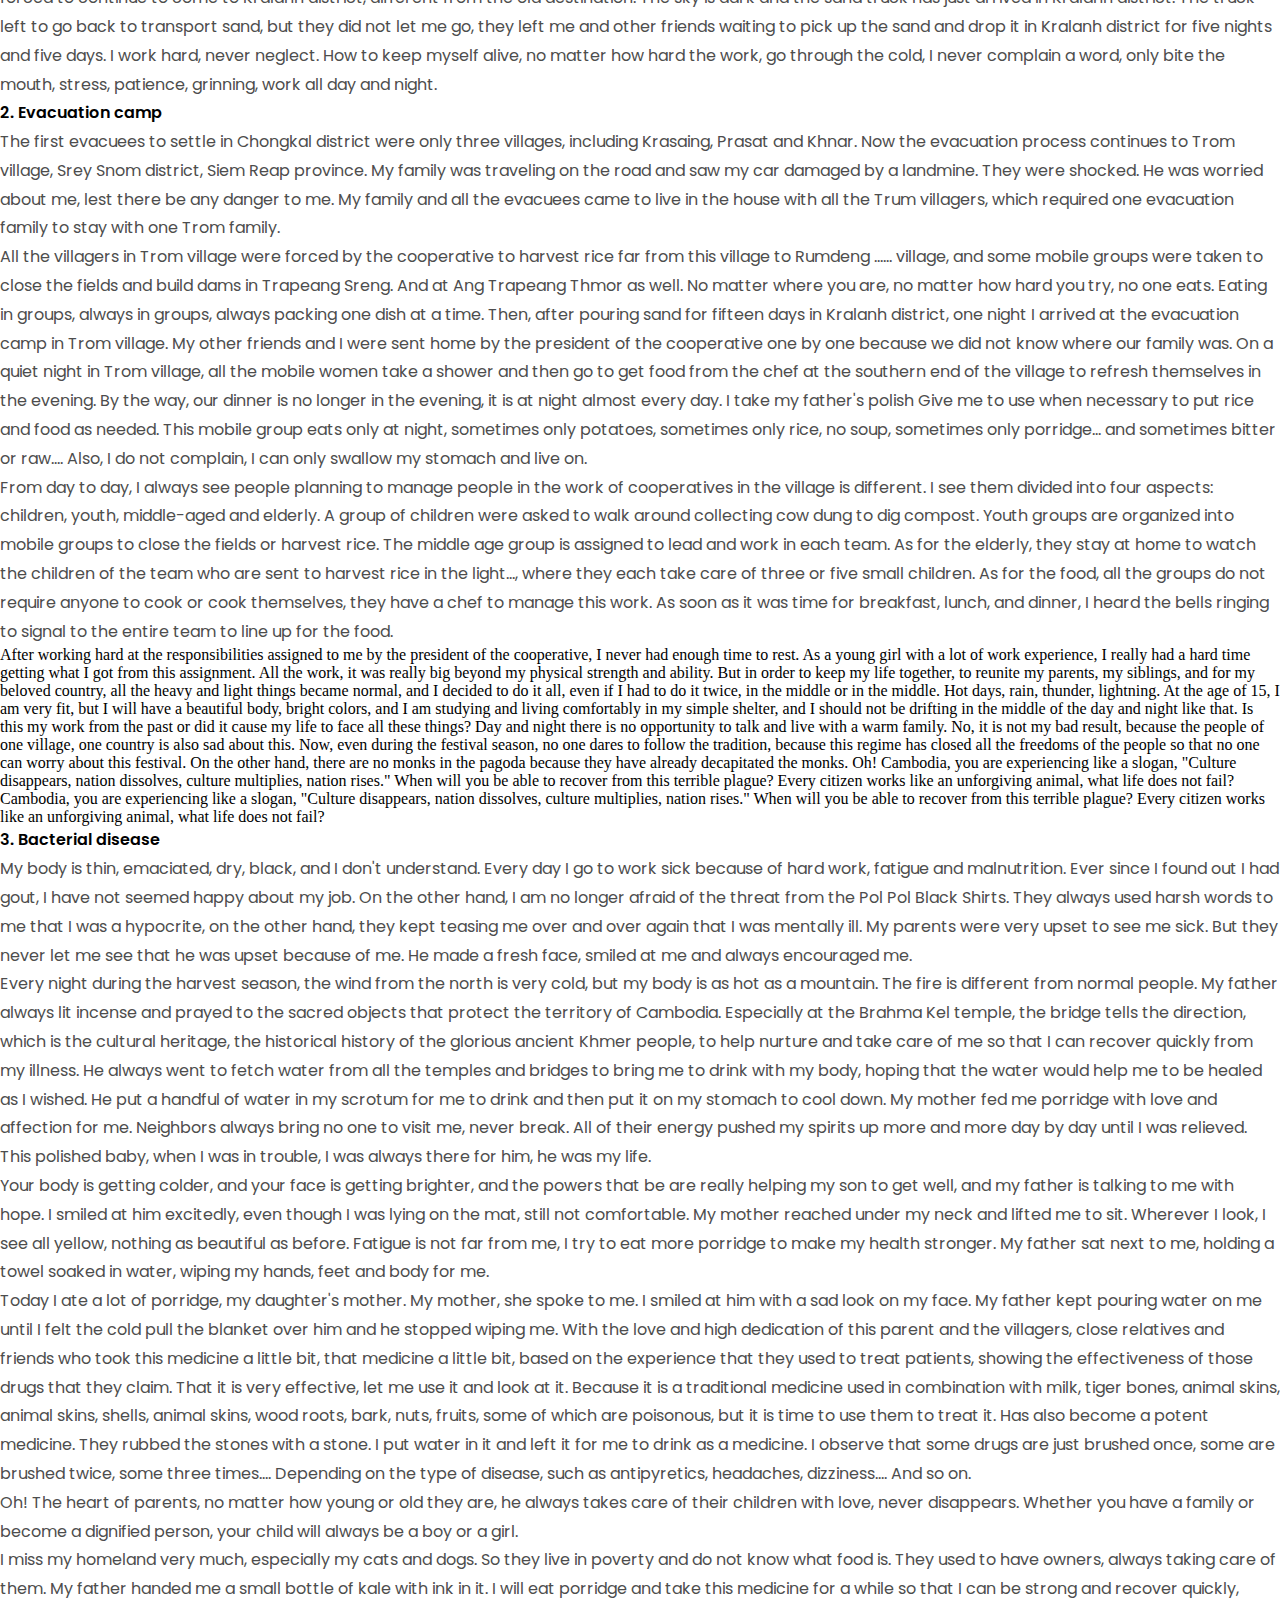
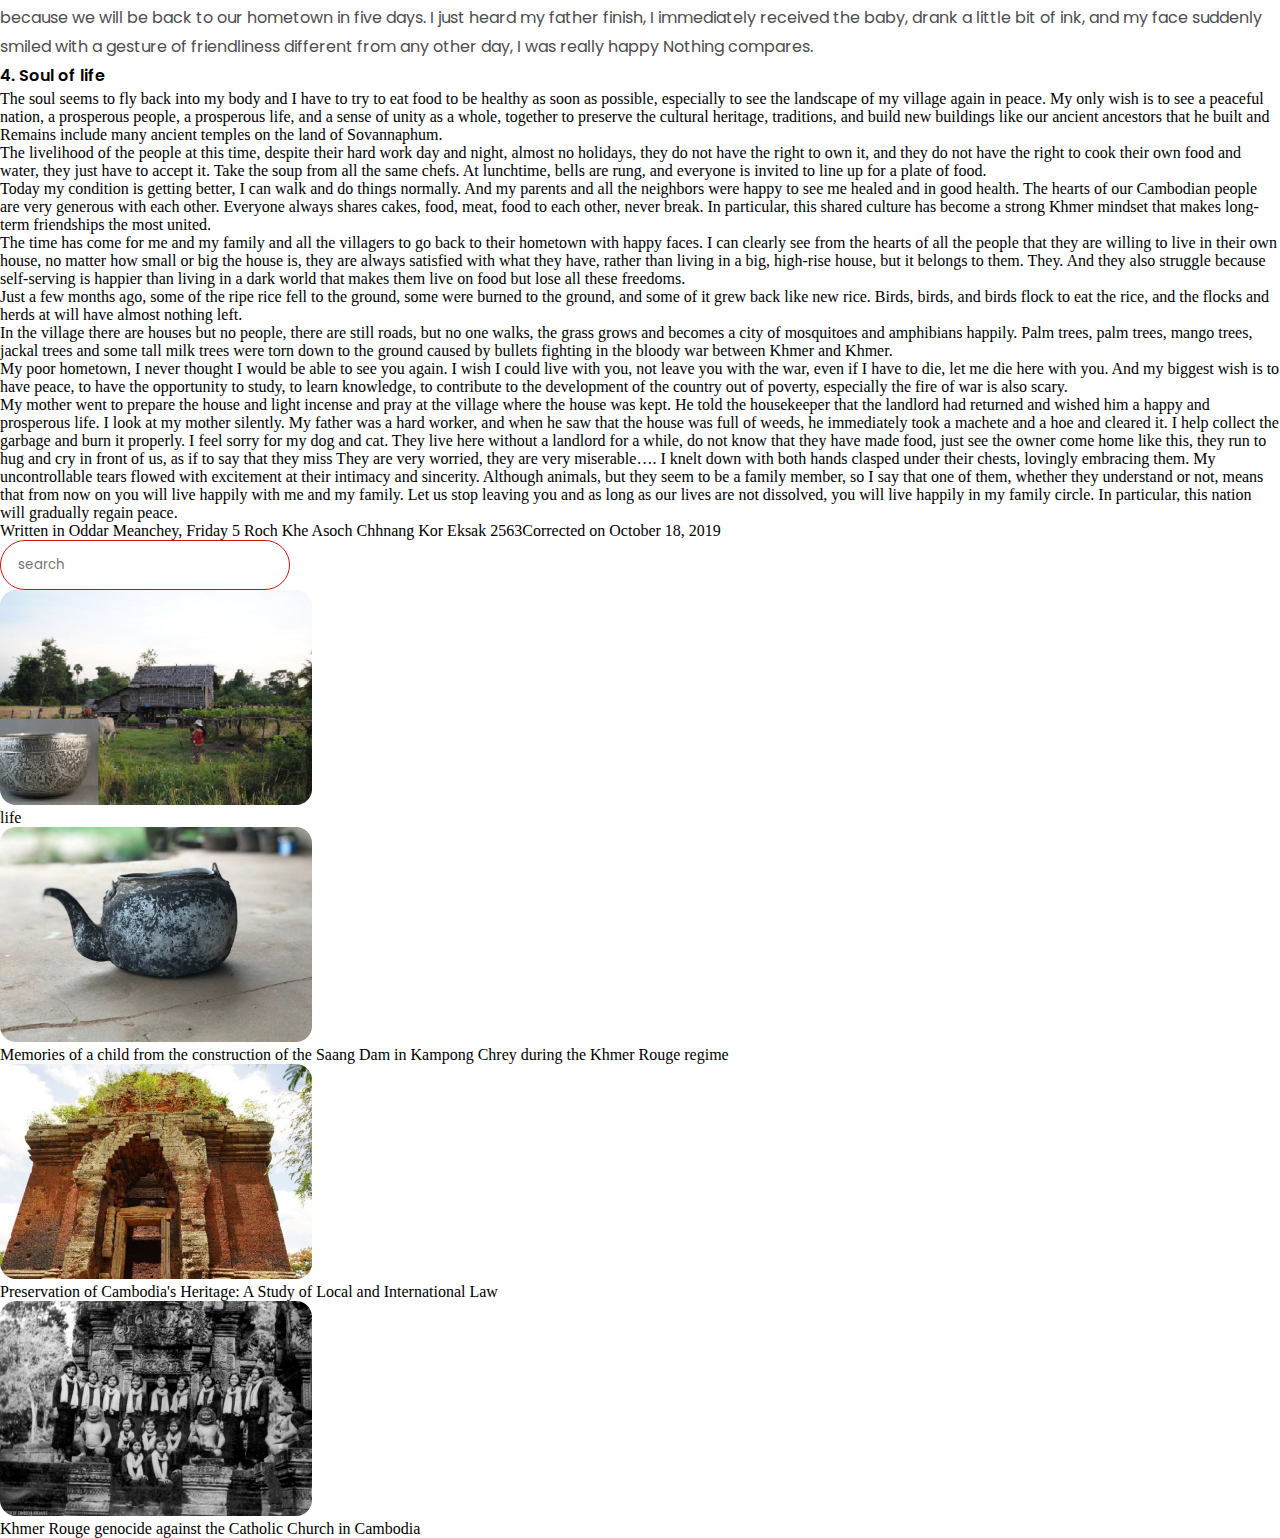
==== commit 90e2a6c7: "modiied section" ====
--- a/index1.html
+++ b/index1.html
@@ -14,8 +14,8 @@
     <!-- article section -->
     <section>
         <div class="container">
-            <div class="row">
-                <div class="col-9">
+            <div class="row ">
+                <div class="col-lg-9 col-12 ">
                     <img class="w-100" src="./assets/images/1st-sec-image.png" alt="1st-sec-image">
                     <p class="pt-2 text-center mb-0 pb-2">Life story</p>
                     <h2 class="f-heading pt-3 mb-0 ">1. Grief Night</h2>
@@ -199,7 +199,7 @@
                         through the cold, I never complain a word, only bite the mouth, stress, patience, grinning, work
                         all day and night.
                     </p>
-                    <h2 class="f-heading mb-0 pt-120">
+                    <h2 class="f-heading mb-0 pt-sm-120 pt-3">
                         2. Evacuation camp
                     </h2>
                     <p class="f-article pt-2 mb-0">
@@ -259,7 +259,7 @@
                         dissolves, culture multiplies, nation rises." When will you be able to recover from this
                         terrible plague? Every citizen works like an unforgiving animal, what life does not fail?
                     </p>
-                    <h2 class="f-heading pt-120">3. Bacterial disease</h2>
+                    <h2 class="f-heading pt-sm-120 pt-3">3. Bacterial disease</h2>
                     <p class="f-article pt2">
                         My body is thin, emaciated, dry, black, and I don't understand. Every day I go to work sick
                         because of hard work, fatigue and malnutrition. Ever since I found out I had gout, I have not
@@ -319,7 +319,7 @@
                         my face suddenly smiled with a gesture of friendliness different from any other day, I was
                         really happy Nothing compares.
                     </p>
-                    <h2 class="f-heading mb-0 pt-120">
+                    <h2 class="f-heading mb-0 pt-sm-120 pt-3">
                         4. Soul of life
                     </h2>
                     <p class="f-artcle pt-2 mb-0">
@@ -387,7 +387,7 @@
                         18, 2019
                     </p>
                 </div>
-                <div class="col-3">
+                <div class="col-3 d-none d-lg-flex flex-column">
                     <input type="search" placeholder="search" class="w-100 mb-5">
                     <div class="pt-3">
                         <img class="w-100" src="./assets/images/fields.png" alt="farmers">
--- a/assets/css/style1.css
+++ b/assets/css/style1.css
@@ -1,4 +1,5 @@
 @import url("root.css");
+@import url('https://fonts.googleapis.com/css2?family=Poppins:wght@400;500;600&display=swap');
 *{
     margin: 0;
     padding: 0;
@@ -9,15 +10,18 @@
 /* article-section */
 .f-heading{
     line-height: 180%;
+    font-family: 'Poppins', sans-serif;
 }
 .f-article{
     line-height: 180%;
+    font-family: 'Poppins', sans-serif;
 }
 input{
     border-radius: 31.5px;
     padding: 14px 14px 14px 17px;
     outline: unset;
     border: 1px solid var(--red-C21);
+    font-family: 'Poppins', sans-serif;
 }
 .pt-120{
     padding-top: 120px;
